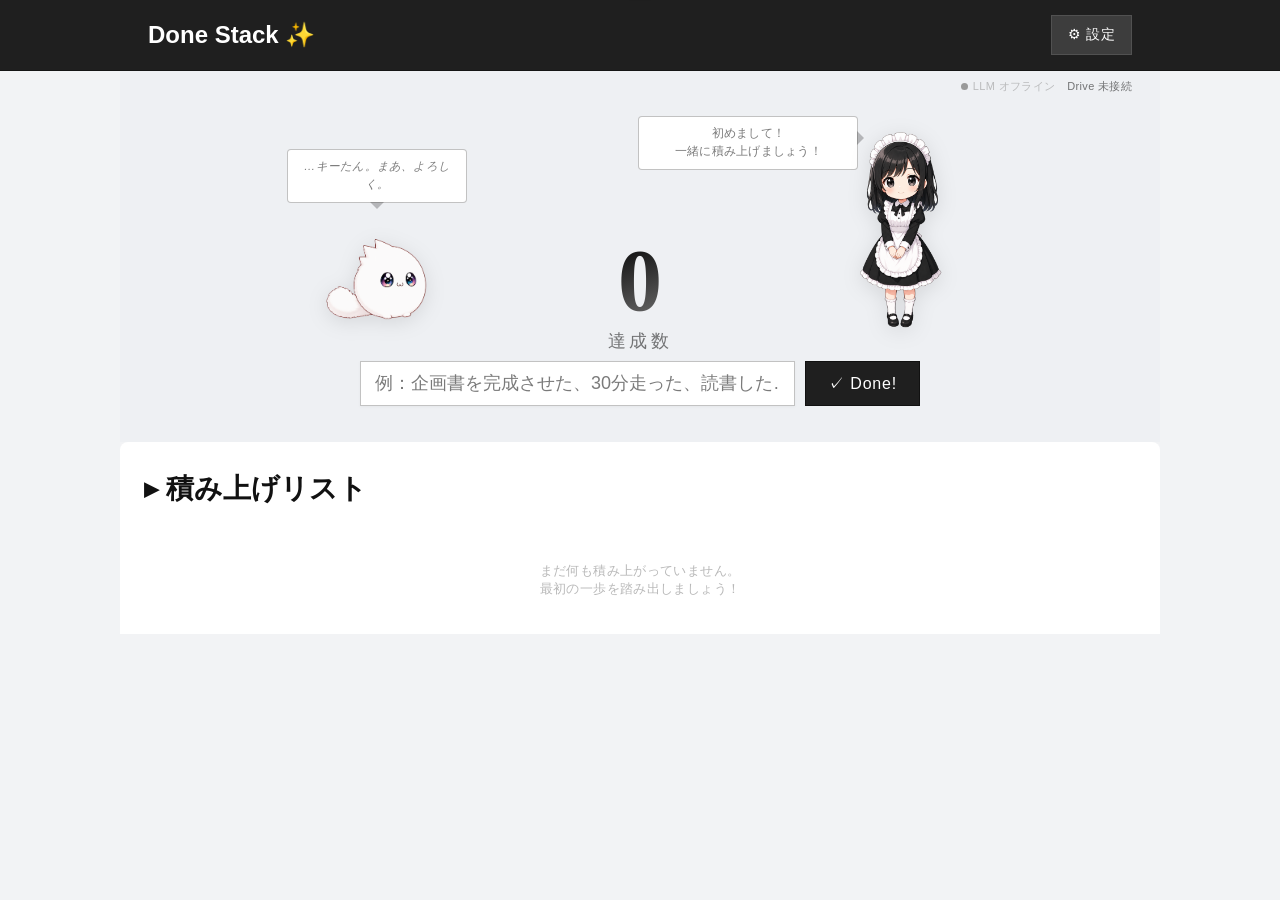
==== index.html @ f79e25a0 "キーたんのキャラクター設定と画像を追加" ====
<!DOCTYPE html>
<html lang="ja">
<head>
  <meta charset="UTF-8">
  <meta name="viewport" content="width=device-width, initial-scale=1.0, viewport-fit=cover">
  <title>Done Stack ✨ 積み上げろ！</title>
  <meta name="theme-color" content="#1f1f1f">
  <meta name="mobile-web-app-capable" content="yes">
  <meta name="apple-mobile-web-app-capable" content="yes">
  <meta name="apple-mobile-web-app-title" content="Done Stack">
  <meta name="apple-mobile-web-app-status-bar-style" content="black-translucent">
  <link rel="manifest" href="manifest.json">
  <link rel="apple-touch-icon" href="img/icons/apple-touch-icon.png">
  <link rel="stylesheet" href="css/style.css">
</head>
<body>


<header class="app-header">
  <div class="header-inner">
    <span class="header-title">Done Stack ✨</span>
    <div class="header-menu">
      <button class="menu-btn" id="menuBtn">⚙ 設定</button>
      <div class="menu-dropdown" id="menuDropdown">
        <a class="menu-item" href="history.html">活動ログ</a>
        <button class="menu-item" id="driveSyncBtn">Google Drive と同期</button>
        <button class="menu-item" id="importCsvBtn">CSV を読み込み</button>
        <button class="menu-item" id="exportCsvBtn">CSV として出力</button>
      </div>
    </div>
  </div>
</header>

<div class="app">
  <div class="top-status-row">
    <div class="llm-status" id="llmStatus" data-state="checking">
      <span class="llm-dot"></span><span class="llm-label">LLM 確認中…</span>
    </div>
    <div class="drive-status" id="driveStatus" data-state="off">Drive 未接続</div>
  </div>

  <!-- ── ステージ（キャラクター + カウンター） ── -->
  <div class="stage">

    <!-- 左：マスコット -->
    <div class="char-col">
      <div class="bubble mascot-bubble" id="mascotBubble">…ふーん</div>
      <img class="char-img mascot-img" src="img/mascot/keytan.png" alt="丸くてもふもふの体に大きな目と長くてもふもふのしっぽがついたキーたん" width="160" height="160">
    </div>

    <!-- 中央：カウンター -->
    <div class="counter-col">
      <div class="counter-label">達成数</div>
      <div class="counter-num" id="counterNum">0</div>
    </div>

    <!-- 右：メイドさん -->
    <div class="char-col maid-char-col">
      <div class="bubble maid-bubble" id="maidBubble">今日も一緒に頑張りましょう！</div>
      <div class="maid-avatar" id="maidAvatar">
        <img class="char-img maid-img" id="maidImage" src="img/maid/maid-idle.png" alt="黒髪セミロングでホワイトブリムをつけたデフォルメメイドキャラクター" width="185" height="260">
      </div>
    </div>

  </div><!-- /stage -->

  <!-- ── 入力エリア ── -->
  <div class="input-wrap">
    <div class="input-hint">▸ 今日達成したことを入力</div>
    <div class="input-row">
      <input type="text" id="doneInput" class="done-input"
        placeholder="例：企画書を完成させた、30分走った、読書した…" maxlength="200">
      <button id="doneBtn" class="done-btn">✓ Done!</button>
    </div>
  </div>

  <!-- ── Doneリスト ── -->
  <div class="list-wrap">
    <div class="list-header">
      <div class="list-title">▸ 積み上げリスト</div>
      <div class="list-count" id="listCount"></div>
    </div>
    <div class="done-list" id="doneList">
      <div class="empty-state">まだ何も積み上がっていません。<br>最初の一歩を踏み出しましょう！</div>
    </div>
    <div class="pagination" id="pagination" aria-label="Doneリストのページ切り替え"></div>
  </div>

</div><!-- /app -->

<!-- ── 編集モーダル ── -->
<div class="modal-bg" id="modalBg">
  <div class="modal">
    <div class="modal-title">▸ 編集</div>
    <div class="modal-date" id="modalDate"></div>
    <textarea class="modal-textarea" id="modalInput" rows="3"></textarea>
    <div class="modal-btns">
      <button class="btn-del"    id="btnDel">削除</button>
      <button class="btn-cancel" id="btnCancel">キャンセル</button>
      <button class="btn-save"   id="btnSave">保存</button>
    </div>
  </div>
</div>

<!-- マイルストーントースト -->
<div class="toast" id="toast"></div>
<input type="file" id="importCsvInput" accept=".csv,text/csv" hidden>

<!-- ── スクリプト（依存順） ── -->
<script src="js/storage.js"></script>
<script src="js/speech.js"></script>
<script src="js/llm.js"></script>
<script src="js/pwa.js"></script>
<script src="https://accounts.google.com/gsi/client" async defer></script>
<script src="https://apis.google.com/js/api.js" async defer></script>
<script src="js/drive-sync.js"></script>
<script src="js/app.js"></script>

</body>
</html>
---- css/style.css ----
/* =====================================================
   Done Stack — スタイルシート（ライト / モノトーン）
   ===================================================== */

/* ── カラーパレット ── */
:root {
  --bg:          #f2f3f5;
  --surface-0:   #ffffff;
  --surface-1:   #f6f7f8;
  --surface-2:   #e9ebee;
  --border:      rgba(0,0,0,0.10);
  --border-hi:   rgba(0,0,0,0.24);
  --text:        #111111;
  --text-muted:  rgba(0,0,0,0.52);
  --text-dim:    rgba(0,0,0,0.28);
  --black:       #1f1f1f;
  --grass-0:     #ebedf0;
  --grass-1:     #9be9a8;
  --grass-2:     #40c463;
  --grass-3:     #30a14e;
  --grass-4:     #216e39;
}

/* ── リセット ── */
* {
  margin: 0;
  padding: 0;
  box-sizing: border-box;
}

body {
  background: var(--bg);
  min-height: 100vh;
  min-height: 100dvh;
  font-family: 'Helvetica Neue', Arial, 'Hiragino Kaku Gothic ProN', Meiryo, sans-serif;
  color: var(--text);
  overflow-x: hidden;
  -webkit-text-size-adjust: 100%;
  touch-action: manipulation;
}

button,
input,
textarea {
  font: inherit;
}

/* ── ヘッダー ── */
.app-header {
  background: var(--surface-0);
  border-bottom: 1px solid var(--border-hi);
  position: sticky;
  top: 0;
  z-index: 100;
}

.header-inner {
  max-width: 800px;
  margin: 0 auto;
  padding: 0 20px;
  height: 48px;
  display: flex;
  align-items: center;
  justify-content: space-between;
}

.header-title {
  font-size: 13px;
  font-weight: 700;
  letter-spacing: 0.05em;
  color: var(--text);
}

.header-link,
.header-action {
  text-decoration: none;
}

.header-menu {
  position: relative;
}

.menu-btn {
  background: transparent;
  border: 1px solid var(--border-hi);
  border-radius: 6px;
  padding: 6px 12px;
  min-height: 40px;
  font-size: 12px;
  color: var(--text-muted);
  cursor: pointer;
  font-family: inherit;
  letter-spacing: 0.03em;
  transition: border-color 0.2s, color 0.2s;
}
.menu-btn:hover { border-color: rgba(0,0,0,0.3); color: var(--text); }

.menu-dropdown {
  display: none;
  position: absolute;
  right: 0;
  top: calc(100% + 6px);
  background: var(--surface-0);
  border: 1px solid var(--border-hi);
  border-radius: 8px;
  box-shadow: 0 4px 16px rgba(0,0,0,0.10);
  min-width: 160px;
  z-index: 200;
  overflow: hidden;
}
.menu-dropdown.open { display: block; }

.menu-item {
  display: block;
  width: 100%;
  padding: 10px 16px;
  min-height: 44px;
  background: transparent;
  border: none;
  text-align: left;
  font-size: 13px;
  color: var(--text);
  cursor: pointer;
  font-family: inherit;
  letter-spacing: 0.02em;
  transition: background 0.15s;
  text-decoration: none;
}
.menu-item:hover { background: var(--surface-1); }

/* ── メインレイアウト ── */
.app {
  max-width: 800px;
  margin: 0 auto;
  padding: 24px 20px calc(80px + env(safe-area-inset-bottom));
}

/* ── ステージ（キャラクター + カウンター） ── */
.stage {
  display: grid;
  grid-template-columns: 1fr auto 1fr;
  align-items: end;
  gap: 16px;
  margin-bottom: 28px;
  min-height: 330px;
  position: relative;
}

.char-col {
  display: flex;
  flex-direction: column;
  align-items: center;
  gap: 10px;
}

/* ── 吹き出し ── */
.bubble {
  background: var(--surface-0);
  border: 1px solid var(--border-hi);
  border-radius: 10px;
  padding: 9px 13px;
  font-size: 11.5px;
  line-height: 1.55;
  text-align: center;
  max-width: 180px;
  min-height: 42px;
  display: flex;
  align-items: center;
  justify-content: center;
  position: relative;
  color: var(--text-muted);
  letter-spacing: 0.02em;
  box-shadow: 0 1px 4px rgba(0,0,0,0.06);
  white-space: pre-line;
}

.bubble::after {
  content: '';
  position: absolute;
  bottom: -7px;
  left: 50%;
  transform: translateX(-50%);
  border: 7px solid transparent;
  border-top-width: 7px;
  border-bottom: 0;
  border-top-color: var(--border-hi);
}

.mascot-bubble { font-style: italic; }

.maid-bubble {
  position: absolute;
  right: 33%;
  top: 65px;
  width: 220px;
  max-width: 220px;
  min-height: 42px;
}

.maid-bubble::after {
  top: 14px;
  bottom: auto;
  left: 100%;
  transform: none;
  border: 7px solid transparent;
  border-right: 0;
  border-left-color: var(--border-hi);
}

.maid-bubble.thinking::after {
  display: none;
}

.bubble-spinner {
  display: block;
  width: 16px;
  height: 16px;
  border: 2px solid rgba(0,0,0,0.12);
  border-top-color: rgba(0,0,0,0.45);
  border-radius: 50%;
  animation: spin 0.7s linear infinite;
}
@keyframes spin { to { transform: rotate(360deg); } }

.bubble.pop { animation: bubblePop 0.35s ease; }

@keyframes bubblePop {
  0%   { transform: scale(0.92); opacity: 0; }
  65%  { transform: scale(1.03); }
  100% { transform: scale(1); opacity: 1; }
}

/* ── キャラクター画像 ── */
.char-img {
  display: block;
  width: auto;
  max-width: 100%;
  object-fit: contain;
  filter: drop-shadow(0 4px 10px rgba(0,0,0,0.10));
  transition: transform 0.3s;
}

.mascot-img {
  height: 150px;
  transform: translateY(8px);
}

.maid-img {
  height: 260px;
}

.maid-avatar {
  position: relative;
  width: fit-content;
}

/* ── カウンター ── */
.counter-col {
  display: flex;
  flex-direction: column;
  align-items: center;
  gap: 2px;
  padding-bottom: 12px;
}

.counter-label {
  font-size: 9px;
  letter-spacing: 4px;
  color: var(--text-muted);
  text-transform: uppercase;
  margin-bottom: 0;
}

.counter-num {
  font-family: Georgia, 'Times New Roman', 'Yu Mincho', 'YuMincho', 'Hiragino Mincho ProN', serif;
  font-size: 92px;
  font-weight: 700;
  line-height: 1;
  padding-bottom: 10px;
  min-width: 120px;
  text-align: center;
  background: linear-gradient(160deg, #111111 20%, #888888 100%);
  -webkit-background-clip: text;
  -webkit-text-fill-color: transparent;
  background-clip: text;
  transition: transform 0.35s cubic-bezier(0.34, 1.56, 0.64, 1);
}

.counter-num.bump { transform: scale(1.24); }

/* ── 入力エリア ── */
.input-wrap {
  margin-bottom: 20px;
}

.input-hint {
  font-size: 10px;
  color: var(--text-muted);
  letter-spacing: 2px;
  text-transform: uppercase;
  margin-bottom: 10px;
}

.input-row {
  display: flex;
  gap: 10px;
}

.done-input {
  flex: 1;
  background: var(--surface-0);
  border: 1px solid var(--border-hi);
  border-radius: 8px;
  padding: 10px 16px;
  font-size: 14px;
  color: var(--text);
  font-family: inherit;
  outline: none;
  transition: border-color 0.25s, box-shadow 0.25s;
  box-shadow: 0 1px 3px rgba(0,0,0,0.04);
}
.done-input::placeholder { color: var(--text-muted); }
.done-input:focus {
  border-color: rgba(0,0,0,0.3);
  box-shadow: 0 0 0 3px rgba(0,0,0,0.06);
}

.done-btn {
  background: var(--black);
  border: none;
  border-radius: 8px;
  padding: 0px 10px;
  margin: 1px 0;
  font-size: 21px;
  font-weight: 700;
  color: #f5f5f3;
  cursor: pointer;
  font-family: inherit;
  white-space: nowrap;
  min-height: 44px;
  letter-spacing: 0.05em;
  transition: background 0.2s, transform 0.15s;
}
.done-btn:hover    { background: #2a2a2a; transform: translateY(-1px); }
.done-btn:active   { transform: translateY(0); background: #000000; }
.done-btn:disabled { opacity: 0.35; cursor: not-allowed; transform: none; }

/* ── Doneリスト ── */
.list-wrap {
  background: transparent;
}

.list-header {
  display: flex;
  align-items: center;
  justify-content: space-between;
  margin-bottom: 12px;
  padding-bottom: 10px;
  border-bottom: 1px solid var(--border-hi);
}

.list-title { font-size: 10px; color: var(--text-muted); letter-spacing: 2px; text-transform: uppercase; }
.list-count { font-size: 10px; color: var(--text-dim); letter-spacing: 1px; }

.done-list {
  display: flex;
  flex-direction: column;
  gap: 0;
  padding-right: 4px;
}
.done-list::-webkit-scrollbar       { width: 2px; }
.done-list::-webkit-scrollbar-thumb { background: rgba(0,0,0,0.12); border-radius: 2px; }

.done-item {
  background: transparent;
  border-bottom: 1px solid var(--border);
  border-radius: 0;
  padding: 12px 6px;
  cursor: pointer;
  display: flex;
  align-items: center;
  gap: 14px;
  transition: background 0.15s, padding-left 0.15s;
}
.done-item:last-child { border-bottom: none; }
.done-item:hover {
  background: var(--surface-0);
  padding-left: 12px;
  border-radius: 6px;
  border-bottom-color: transparent;
}

.item-num  { font-size: 11px; color: var(--text-dim); min-width: 28px; font-variant-numeric: tabular-nums; }
.item-body { flex: 1; min-width: 0; }
.item-text { font-size: 14px; color: var(--text); white-space: nowrap; overflow: hidden; text-overflow: ellipsis; }
.item-date { font-size: 11px; color: var(--text-muted); margin-top: 3px; }

.item-edit-hint {
  font-size: 11px;
  color: var(--text-muted);
  opacity: 0;
  transition: opacity 0.15s;
  white-space: nowrap;
}
.done-item:hover .item-edit-hint { opacity: 1; }

.done-item.new-item { animation: slideIn 0.35s ease; }

@keyframes slideIn {
  from { opacity: 0; transform: translateX(-12px); }
  to   { opacity: 1; transform: translateX(0); }
}

.pagination {
  display: flex;
  align-items: center;
  justify-content: center;
  gap: 8px;
  padding: 14px 0 18px;
}

.pagination[hidden] {
  display: none;
}

.page-btn {
  background: var(--surface-0);
  border: 1px solid var(--border-hi);
  border-radius: 0;
  color: var(--text);
  cursor: pointer;
  font-family: inherit;
  font-size: 13px;
  padding: 7px 12px;
  min-height: 40px;
}

.page-btn:hover:not(:disabled) {
  background: var(--surface-1);
}

.page-btn:disabled {
  color: var(--text-dim);
  cursor: not-allowed;
}

.page-info {
  color: var(--text-muted);
  font-size: 12px;
  min-width: 56px;
  text-align: center;
}

.empty-state {
  text-align: center;
  color: var(--text-dim);
  font-size: 13px;
  padding: 36px 0;
  letter-spacing: 0.03em;
}

/* ── 編集モーダル ── */
.modal-bg {
  display: none;
  position: fixed;
  inset: 0;
  background: rgba(0,0,0,0.3);
  backdrop-filter: blur(6px);
  z-index: 200;
  align-items: center;
  justify-content: center;
  padding: calc(16px + env(safe-area-inset-top)) 16px calc(16px + env(safe-area-inset-bottom));
}
.modal-bg.open { display: flex; }

.modal {
  background: var(--surface-0);
  border: 1px solid var(--border-hi);
  border-radius: 12px;
  padding: 28px;
  width: 92%;
  max-width: 460px;
  box-shadow: 0 16px 48px rgba(0,0,0,0.14);
}

.modal-title { font-size: 10px; color: var(--text-muted); letter-spacing: 2px; text-transform: uppercase; margin-bottom: 14px; }
.modal-date  { font-size: 11px; color: var(--text-muted); margin-bottom: 12px; }

.modal-textarea {
  width: 100%;
  background: var(--surface-1);
  border: 1px solid var(--border-hi);
  border-radius: 8px;
  padding: 12px 14px;
  font-size: 14px;
  color: var(--text);
  font-family: inherit;
  outline: none;
  resize: vertical;
  min-height: 80px;
  margin-bottom: 18px;
}
.modal-textarea:focus { border-color: rgba(0,0,0,0.3); }

.modal-btns { display: flex; gap: 8px; align-items: center; }

.btn-del {
  background: transparent;
  border: 1px solid rgba(200,0,0,0.2);
  border-radius: 6px;
  padding: 8px 14px;
  min-height: 40px;
  color: rgba(180,0,0,0.55);
  cursor: pointer;
  font-family: inherit;
  font-size: 12px;
  margin-right: auto;
  transition: border-color 0.2s, color 0.2s;
}
.btn-del:hover { border-color: rgba(200,0,0,0.45); color: rgba(180,0,0,0.9); }

.btn-cancel {
  background: transparent;
  border: 1px solid var(--border-hi);
  border-radius: 6px;
  padding: 8px 16px;
  min-height: 40px;
  color: var(--text-muted);
  cursor: pointer;
  font-family: inherit;
  font-size: 12px;
  transition: border-color 0.2s;
}
.btn-cancel:hover { border-color: rgba(0,0,0,0.3); }

.btn-save {
  background: var(--black);
  border: none;
  border-radius: 6px;
  padding: 8px 20px;
  min-height: 40px;
  color: #f5f5f3;
  cursor: pointer;
  font-family: inherit;
  font-size: 12px;
  font-weight: 700;
  transition: background 0.2s;
}
.btn-save:hover { background: #2a2a2a; }

/* ── パーティクル ── */
.particle {
  position: fixed;
  pointer-events: none;
  z-index: 300;
  font-size: 16px;
  color: var(--text-muted);
  animation: particleUp 1.2s ease-out forwards;
}

@keyframes particleUp {
  0%   { opacity: 0.8; transform: translateY(0) scale(1) rotate(0deg); }
  100% { opacity: 0;   transform: translateY(-80px) scale(0.3) rotate(160deg); }
}

/* ── マイルストーントースト ── */
.toast {
  position: fixed;
  top: 20px;
  left: 50%;
  transform: translateX(-50%) translateY(-70px);
  background: var(--black);
  color: #f5f5f3;
  border-radius: 8px;
  padding: 10px 22px;
  font-weight: 700;
  font-size: 13px;
  letter-spacing: 0.04em;
  z-index: 400;
  transition: transform 0.45s cubic-bezier(0.34, 1.56, 0.64, 1);
  box-shadow: 0 8px 24px rgba(0,0,0,0.2);
  white-space: nowrap;
}
.toast.show { transform: translateX(-50%) translateY(0); }

/* ── メモアプリ風レイアウト調整 ── */
.app-header {
  background: #1f1f1f;
  border-bottom: 1px solid #151515;
}

.header-inner {
  max-width: 1040px;
  height: 70px;
  padding: 0 28px;
}

.header-title {
  color: #ffffff;
  font-size: 24px;
  letter-spacing: 0;
}

.menu-btn {
  background: #3d3d3d;
  border: 1px solid rgba(255,255,255,0.10);
  border-radius: 0;
  color: #ffffff;
  font-size: 14px;
  padding: 10px 16px;
}

.menu-btn:hover {
  border-color: rgba(255,255,255,0.35);
  color: #ffffff;
}

.app {
  max-width: 1040px;
  padding: 0 24px calc(64px + env(safe-area-inset-bottom));
}

.top-status-row {
  display: flex;
  align-items: center;
  gap: 12px;
  justify-content: flex-end;
  margin: 0 -24px;
  padding: 8px 28px 0;
  background: #eef0f3;
}

.drive-status {
  color: var(--text-muted);
  font-size: 11px;
  letter-spacing: 0.03em;
}

.drive-status[data-state="on"] {
  color: #2f8d46;
}

.drive-status[data-state="syncing"] {
  color: #555555;
}

.drive-status[data-state="setup"],
.drive-status[data-state="error"] {
  color: #9a4c37;
}

.stage {
  background: #eef0f3;
  gap: 26px;
  margin: 0 -24px;
  min-height: 245px;
  padding: 34px 80px 18px;
}

.bubble {
  border-radius: 4px;
  box-shadow: none;
  padding: 8px 11px;
}

.maid-bubble {
  right: 29%;
  top: 22px;
}

.mascot-img {
  height: 120px;
  transform: translateY(10px);
}

.maid-img {
  height: 205px;
}

.counter-col {
  padding-bottom: 0;
  transform: translateY(26px);
}

.counter-label {
  font-size: 18px;
  letter-spacing: 0.18em;
  order: 2;
  margin-top: 0;
  transform: translateY(-6px);
}

.counter-num {
  font-size: 88px;
  order: 1;
  padding-bottom: 8px;
}

.input-wrap {
  background: #eef0f3;
  margin: 0 -24px;
  padding: 10px 24px 36px;
}

.input-hint {
  display: none;
}

.input-row {
  max-width: 560px;
  margin: 0 auto;
}

.done-input {
  border-radius: 0;
  font-size: 18px;
  padding: 11px 14px;
}

.done-btn {
  border: 1px solid #111111;
  border-radius: 0;
  color: #ffffff;
  font-size: 16px;
  font-weight: 500;
  margin: 0;
  padding: 0 22px;
}

.list-wrap {
  background: var(--surface-0);
  border-radius: 8px 8px 0 0;
  margin: 0 -24px;
  padding: 28px 24px 0;
}

.list-header {
  border-bottom: none;
  margin-bottom: 10px;
  padding-bottom: 8px;
}

.list-title {
  color: var(--text);
  font-size: 28px;
  font-weight: 700;
  letter-spacing: 0;
  text-transform: none;
}

.done-list {
  padding-right: 0;
}

.done-item {
  background: var(--surface-0);
  padding: 7px 6px;
}

.done-item:hover {
  background: #f7f8f9;
  border-bottom-color: var(--border);
  border-radius: 0;
  padding-left: 10px;
}

.item-num {
  color: var(--text-muted);
  font-size: 12px;
  min-width: 44px;
  text-align: right;
}

.item-date {
  margin-top: 1px;
}

/* ── 履歴ページ ── */
.history-app {
  padding-top: 26px;
}

.history-hero {
  display: flex;
  align-items: flex-end;
  justify-content: space-between;
  gap: 16px;
  margin-bottom: 18px;
}

.history-kicker {
  color: var(--text-muted);
  font-size: 10px;
  letter-spacing: 0.18em;
  margin-bottom: 6px;
  text-transform: uppercase;
}

.history-title {
  font-family: Georgia, 'Times New Roman', 'Yu Mincho', 'YuMincho', 'Hiragino Mincho ProN', serif;
  font-size: 36px;
  line-height: 1.1;
  font-weight: 700;
}

.month-nav {
  display: flex;
  align-items: center;
  gap: 6px;
}

.month-btn {
  min-width: 36px;
  height: 34px;
  border: 1px solid var(--border-hi);
  border-radius: 6px;
  background: var(--surface-0);
  color: var(--text);
  cursor: pointer;
  font-family: inherit;
  font-size: 13px;
}

.month-btn:hover {
  border-color: rgba(0,0,0,0.3);
  background: var(--surface-1);
}

.history-summary,
.history-panel {
  background: var(--surface-0);
  border: 1px solid var(--border-hi);
  border-radius: 8px;
  box-shadow: 0 1px 4px rgba(0,0,0,0.05);
}

.history-summary {
  display: grid;
  grid-template-columns: 220px 1fr;
  gap: 18px;
  align-items: stretch;
  padding: 18px;
  margin-bottom: 16px;
}

.contribution-panel {
  margin-bottom: 16px;
}

.contribution-wrap {
  display: grid;
  grid-template-columns: 24px 1fr;
  gap: 8px;
  overflow-x: auto;
  padding-bottom: 4px;
}

.contribution-week-labels {
  display: grid;
  grid-template-rows: repeat(7, 11px);
  gap: 4px;
  color: var(--text-muted);
  font-size: 10px;
  line-height: 11px;
  padding-top: 20px;
}

.contribution-board {
  min-width: max-content;
}

.contribution-months {
  display: grid;
  grid-auto-flow: column;
  grid-auto-columns: 11px;
  gap: 4px;
  height: 16px;
  margin-bottom: 4px;
}

.contribution-months span {
  color: var(--text-muted);
  font-size: 10px;
  white-space: nowrap;
}

.contribution-graph {
  display: grid;
  grid-auto-flow: column;
  grid-template-rows: repeat(7, 11px);
  grid-auto-columns: 11px;
  gap: 4px;
  width: max-content;
}

.contribution-cell {
  width: 11px;
  height: 11px;
  border: 0;
  border-radius: 2px;
  background: var(--grass-0);
  cursor: pointer;
  padding: 0;
}

.contribution-cell:hover {
  outline: 1px solid rgba(0,0,0,0.55);
  outline-offset: 1px;
}

.contribution-cell.in-month {
  box-shadow: 0 0 0 1px rgba(0,0,0,0.22);
}

.contribution-cell.selected {
  outline: 2px solid #111111;
  outline-offset: 1px;
}

.contribution-cell[data-level="0"],
.contribution-legend i[data-level="0"] { background: var(--grass-0); }
.contribution-cell[data-level="1"],
.contribution-legend i[data-level="1"] { background: var(--grass-1); }
.contribution-cell[data-level="2"],
.contribution-legend i[data-level="2"] { background: var(--grass-2); }
.contribution-cell[data-level="3"],
.contribution-legend i[data-level="3"] { background: var(--grass-3); }
.contribution-cell[data-level="4"],
.contribution-legend i[data-level="4"] { background: var(--grass-4); }

.contribution-legend {
  display: flex;
  align-items: center;
  justify-content: flex-end;
  gap: 5px;
  color: var(--text-muted);
  font-size: 11px;
  margin-top: 10px;
}

.contribution-legend i {
  display: block;
  width: 11px;
  height: 11px;
  border-radius: 2px;
}

.summary-main {
  border-right: 1px solid var(--border);
  padding-right: 18px;
}

.summary-label,
.summary-item-label {
  display: block;
  color: var(--text-muted);
  font-size: 10px;
  letter-spacing: 0.12em;
  text-transform: uppercase;
}

.summary-number {
  font-family: Georgia, 'Times New Roman', 'Yu Mincho', 'YuMincho', 'Hiragino Mincho ProN', serif;
  font-size: 72px;
  font-weight: 700;
  line-height: 0.95;
  margin-top: 8px;
}

.summary-grid {
  display: grid;
  grid-template-columns: repeat(3, minmax(0, 1fr));
  gap: 10px;
}

.summary-item {
  background: var(--surface-1);
  border-radius: 7px;
  padding: 13px 14px;
}

.summary-item strong {
  display: block;
  margin-top: 8px;
  font-size: 18px;
}

.history-layout {
  display: block;
}

.history-insights {
  display: grid;
  grid-template-columns: repeat(3, minmax(0, 1fr));
  gap: 16px;
}

.monthly-scope {
  background: #eef0f3;
  border-top: 1px solid var(--border);
  margin: 18px -24px 0;
  padding: 22px 24px 24px;
}

.scope-header {
  display: flex;
  align-items: flex-end;
  justify-content: space-between;
  gap: 16px;
  margin-bottom: 14px;
}

.scope-header h2 {
  font-size: 24px;
  line-height: 1.2;
}

.scope-header span {
  color: var(--text-muted);
  font-size: 12px;
}

.history-panel {
  padding: 16px;
}

.panel-header {
  display: flex;
  align-items: center;
  justify-content: space-between;
  gap: 12px;
  margin-bottom: 12px;
}

.panel-header h2 {
  font-size: 13px;
  letter-spacing: 0.06em;
}

.panel-header span {
  color: var(--text-muted);
  font-size: 11px;
  white-space: nowrap;
}

.calendar-weekdays,
.activity-calendar {
  display: grid;
  grid-template-columns: repeat(7, minmax(0, 1fr));
  gap: 6px;
}

.calendar-weekdays {
  margin-bottom: 6px;
}

.calendar-weekdays span {
  color: var(--text-muted);
  font-size: 10px;
  text-align: center;
}

.calendar-empty,
.calendar-day {
  aspect-ratio: 1 / 1;
}

.calendar-day {
  border: 1px solid var(--border);
  border-radius: 6px;
  background: var(--surface-1);
  color: var(--text);
  cursor: pointer;
  display: flex;
  flex-direction: column;
  align-items: center;
  justify-content: center;
  gap: 3px;
  font-family: inherit;
  min-width: 0;
}

.calendar-day span {
  font-size: 12px;
}

.calendar-day strong {
  color: rgba(0,0,0,0.48);
  font-size: 10px;
  min-height: 11px;
}

.calendar-day[data-level="1"] { background: #f1eee8; }
.calendar-day[data-level="2"] { background: #e1ddd2; }
.calendar-day[data-level="3"] { background: #c8c2b4; }
.calendar-day[data-level="4"] { background: #a9a292; color: #fff; }
.calendar-day[data-level="4"] strong { color: rgba(255,255,255,0.78); }

.calendar-day.today {
  border-color: rgba(0,0,0,0.36);
}

.calendar-day.selected {
  outline: 2px solid #111111;
  outline-offset: 2px;
}

.day-summary {
  color: var(--text-muted);
  font-size: 13px;
  line-height: 1.7;
  margin-bottom: 12px;
}

.month-record-list,
.day-list,
.category-list,
.highlight-list {
  display: flex;
  flex-direction: column;
  gap: 10px;
}

.month-record-day {
  border-top: 1px solid var(--border);
  padding-top: 14px;
}

.month-record-day:first-child {
  border-top: none;
  padding-top: 0;
}

.month-record-day h3 {
  font-size: 14px;
  margin-bottom: 8px;
}

.month-record-entry {
  padding: 8px 0 8px 12px;
  border-left: 2px solid var(--border);
}

.month-record-entry + .month-record-entry {
  border-top: 1px solid var(--border);
}

.day-entry,
.highlight-entry {
  border-top: 1px solid var(--border);
  padding-top: 10px;
}

.day-entry:first-child,
.highlight-entry:first-child {
  border-top: none;
  padding-top: 0;
}

.day-entry-meta {
  display: flex;
  align-items: center;
  gap: 8px;
  margin-bottom: 5px;
}

.day-entry-meta time,
.highlight-entry time {
  color: var(--text-muted);
  font-size: 11px;
}

.day-entry-meta span,
.keyword-chip {
  background: var(--surface-1);
  border: 1px solid var(--border);
  border-radius: 999px;
  color: var(--text-muted);
  font-size: 11px;
  padding: 3px 8px;
}

.day-entry p,
.month-record-entry p,
.highlight-entry p {
  font-size: 13px;
  line-height: 1.65;
}

.category-row-top {
  display: flex;
  align-items: center;
  justify-content: space-between;
  font-size: 13px;
  margin-bottom: 6px;
}

.category-bar {
  height: 6px;
  background: var(--surface-1);
  border-radius: 999px;
  overflow: hidden;
}

.category-bar span {
  display: block;
  height: 100%;
  background: #2f2f2f;
  border-radius: inherit;
}

.keyword-list {
  display: flex;
  flex-wrap: wrap;
  gap: 8px;
}

.keyword-chip strong {
  color: var(--text);
  margin-left: 3px;
}

.history-empty {
  color: var(--text-muted);
  font-size: 13px;
  line-height: 1.7;
  padding: 12px 0;
}

/* ── LLM ステータス ── */
.llm-status {
  display: flex;
  align-items: center;
  gap: 5px;
  justify-content: flex-end;
}

.llm-dot {
  width: 7px;
  height: 7px;
  border-radius: 50%;
  flex-shrink: 0;
  transition: background 0.4s;
}
.llm-label {
  font-size: 11px;
  letter-spacing: 0.03em;
  opacity: 0.6;
  transition: color 0.4s;
}
.llm-status[data-state="checking"] .llm-dot  { background: #aaa; }
.llm-status[data-state="checking"] .llm-label { color: #aaa; }
.llm-status[data-state="on"]       .llm-dot  { background: #4caf50; }
.llm-status[data-state="on"]       .llm-label { color: #4caf50; opacity: 0.8; }
.llm-status[data-state="off"]      .llm-dot  { background: #999; }
.llm-status[data-state="off"]      .llm-label { color: #999; }

/* ── レスポンシブ ── */
@media (max-width: 560px) {
  body {
    background: #eef0f3;
  }

  .header-inner {
    height: calc(58px + env(safe-area-inset-top));
    padding: env(safe-area-inset-top) max(16px, env(safe-area-inset-left)) 0 max(16px, env(safe-area-inset-right));
  }

  .header-title {
    font-size: 19px;
  }

  .app {
    padding: 0 14px calc(48px + env(safe-area-inset-bottom));
  }

  .top-status-row {
    flex-wrap: wrap;
    margin: 0 -14px;
    padding: 7px max(16px, env(safe-area-inset-right)) 0 max(16px, env(safe-area-inset-left));
  }

  .stage {
    grid-template-columns: minmax(68px, 1fr) auto minmax(78px, 1fr);
    gap: 6px;
    margin: 0 -14px;
    min-height: 178px;
    padding: 24px max(14px, env(safe-area-inset-right)) 12px max(14px, env(safe-area-inset-left));
  }

  .counter-num { font-size: 60px; min-width: 76px; }
  .bubble { max-width: 118px; font-size: 10.5px; }
  .mascot-img { height: 92px; transform: translateY(8px); }
  .maid-img { height: 128px; }

  .counter-label {
    font-size: 13px;
  }

  .maid-bubble {
    right: 18%;
    top: 14px;
    width: min(156px, 48vw);
  }

  .counter-col {
    transform: translateY(18px);
  }

  .input-wrap,
  .list-wrap {
    margin-left: -14px;
    margin-right: -14px;
  }

  .input-row {
    display: grid;
    grid-template-columns: 1fr;
    max-width: none;
  }

  .done-input {
    font-size: 16px;
    min-width: 0;
    min-height: 46px;
  }

  .done-btn {
    width: 100%;
    padding: 0 14px;
  }

  .done-item {
    min-height: 54px;
    padding: 10px 10px;
  }

  .item-text {
    white-space: normal;
    overflow-wrap: anywhere;
  }

  .item-edit-hint {
    display: none;
  }

  .modal-bg {
    align-items: flex-start;
  }

  .modal {
    margin-top: 6vh;
    padding: 20px;
    width: 100%;
  }

  .modal-textarea {
    font-size: 16px;
  }

  .modal-btns {
    flex-wrap: wrap;
  }

  .list-title {
    font-size: 22px;
  }

  .history-hero {
    align-items: flex-start;
    flex-direction: column;
  }

  .history-title {
    font-size: 30px;
  }

  .history-summary,
  .history-layout,
  .history-insights {
    grid-template-columns: 1fr;
  }

  .monthly-scope {
    margin-left: -14px;
    margin-right: -14px;
    padding: 20px 14px 22px;
  }

  .scope-header {
    align-items: flex-start;
    flex-direction: column;
    gap: 8px;
  }

  .history-summary {
    padding: 14px;
  }

  .summary-main {
    border-right: none;
    border-bottom: 1px solid var(--border);
    padding-right: 0;
    padding-bottom: 12px;
  }

  .summary-grid {
    grid-template-columns: 1fr;
  }

  .summary-number {
    font-size: 58px;
  }

  .contribution-wrap {
    grid-template-columns: 20px 1fr;
  }
}
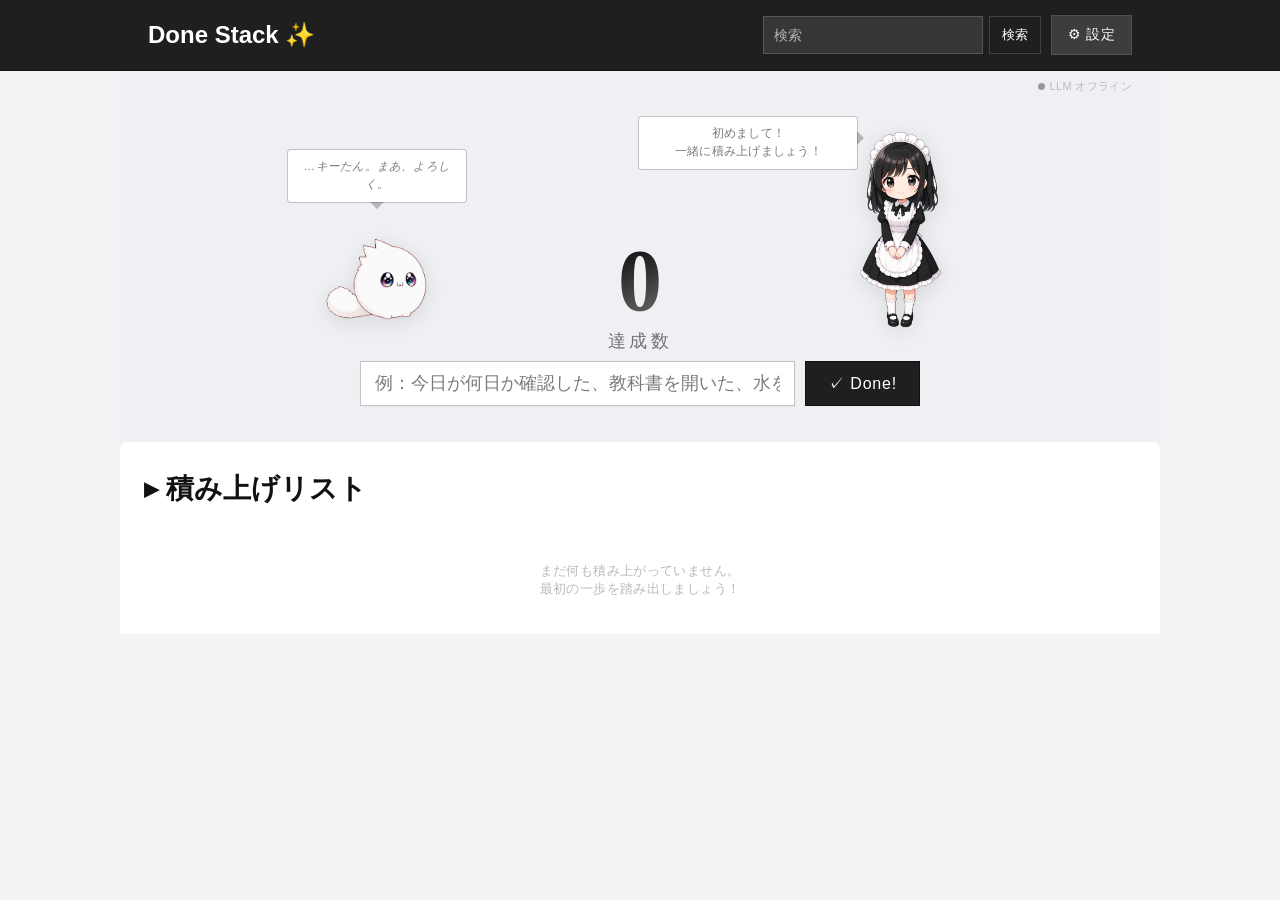
==== commit d797dca7: "検索と多言語設定を追加" ====
--- a/index.html
+++ b/index.html
@@ -19,13 +19,26 @@
 <header class="app-header">
   <div class="header-inner">
     <span class="header-title">Done Stack ✨</span>
-    <div class="header-menu">
-      <button class="menu-btn" id="menuBtn">⚙ 設定</button>
-      <div class="menu-dropdown" id="menuDropdown">
-        <a class="menu-item" href="history.html">活動ログ</a>
-        <button class="menu-item" id="driveSyncBtn">Google Drive と同期</button>
-        <button class="menu-item" id="importCsvBtn">CSV を読み込み</button>
-        <button class="menu-item" id="exportCsvBtn">CSV として出力</button>
+    <div class="header-tools">
+      <form class="header-search" action="search.html" method="get" role="search">
+        <input class="header-search-input" type="search" name="q" placeholder="検索" aria-label="Doneを検索" data-i18n-placeholder="search" data-i18n-aria-label="searchAria">
+        <button class="header-search-btn" type="submit" data-i18n="search">検索</button>
+      </form>
+      <div class="header-menu">
+        <button class="menu-btn" id="menuBtn" data-i18n="settings">⚙ 設定</button>
+        <div class="menu-dropdown" id="menuDropdown">
+          <label class="menu-item menu-select-row">
+            <span data-i18n="language">言語</span>
+            <select class="menu-select" data-language-select>
+              <option value="ja" data-i18n="languageJa">日本語</option>
+              <option value="en" data-i18n="languageEn">English</option>
+            </select>
+          </label>
+          <a class="menu-item" href="history.html" data-i18n="activityLog">活動ログ</a>
+          <button class="menu-item" id="driveSyncBtn" data-i18n="syncDrive">Google Drive と同期</button>
+          <button class="menu-item" id="importCsvBtn" data-i18n="importCsv">CSV を読み込み</button>
+          <button class="menu-item" id="exportCsvBtn" data-i18n="exportCsv">CSV として出力</button>
+        </div>
       </div>
     </div>
   </div>
@@ -34,9 +47,8 @@
 <div class="app">
   <div class="top-status-row">
     <div class="llm-status" id="llmStatus" data-state="checking">
-      <span class="llm-dot"></span><span class="llm-label">LLM 確認中…</span>
+      <span class="llm-dot"></span><span class="llm-label" data-i18n="llmChecking">LLM 確認中…</span>
     </div>
-    <div class="drive-status" id="driveStatus" data-state="off">Drive 未接続</div>
   </div>
 
   <!-- ── ステージ（キャラクター + カウンター） ── -->
@@ -50,7 +62,7 @@
 
     <!-- 中央：カウンター -->
     <div class="counter-col">
-      <div class="counter-label">達成数</div>
+      <div class="counter-label" data-i18n="countLabel">達成数</div>
       <div class="counter-num" id="counterNum">0</div>
     </div>
 
@@ -66,22 +78,22 @@
 
   <!-- ── 入力エリア ── -->
   <div class="input-wrap">
-    <div class="input-hint">▸ 今日達成したことを入力</div>
+    <div class="input-hint" data-i18n="inputHint">▸ 今日達成したことを入力</div>
     <div class="input-row">
       <input type="text" id="doneInput" class="done-input"
-        placeholder="例：企画書を完成させた、30分走った、読書した…" maxlength="200">
-      <button id="doneBtn" class="done-btn">✓ Done!</button>
+        placeholder="例：スマホを置いた、深呼吸した" maxlength="200">
+      <button id="doneBtn" class="done-btn" data-i18n="doneButton">✓ Done!</button>
     </div>
   </div>
 
   <!-- ── Doneリスト ── -->
   <div class="list-wrap">
     <div class="list-header">
-      <div class="list-title">▸ 積み上げリスト</div>
+      <div class="list-title" data-i18n="listTitle">▸ 積み上げリスト</div>
       <div class="list-count" id="listCount"></div>
     </div>
     <div class="done-list" id="doneList">
-      <div class="empty-state">まだ何も積み上がっていません。<br>最初の一歩を踏み出しましょう！</div>
+      <div class="empty-state" data-i18n="emptyList">まだ何も積み上がっていません。<br>最初の一歩を踏み出しましょう！</div>
     </div>
     <div class="pagination" id="pagination" aria-label="Doneリストのページ切り替え"></div>
   </div>
@@ -91,13 +103,13 @@
 <!-- ── 編集モーダル ── -->
 <div class="modal-bg" id="modalBg">
   <div class="modal">
-    <div class="modal-title">▸ 編集</div>
+    <div class="modal-title" data-i18n="edit">▸ 編集</div>
     <div class="modal-date" id="modalDate"></div>
     <textarea class="modal-textarea" id="modalInput" rows="3"></textarea>
     <div class="modal-btns">
-      <button class="btn-del"    id="btnDel">削除</button>
-      <button class="btn-cancel" id="btnCancel">キャンセル</button>
-      <button class="btn-save"   id="btnSave">保存</button>
+      <button class="btn-del"    id="btnDel" data-i18n="delete">削除</button>
+      <button class="btn-cancel" id="btnCancel" data-i18n="cancel">キャンセル</button>
+      <button class="btn-save"   id="btnSave" data-i18n="save">保存</button>
     </div>
   </div>
 </div>
@@ -108,6 +120,7 @@
 
 <!-- ── スクリプト（依存順） ── -->
 <script src="js/storage.js"></script>
+<script src="js/i18n.js"></script>
 <script src="js/speech.js"></script>
 <script src="js/llm.js"></script>
 <script src="js/pwa.js"></script>
--- a/css/style.css
+++ b/css/style.css
@@ -69,11 +69,66 @@
   font-weight: 700;
   letter-spacing: 0.05em;
   color: var(--text);
+  flex-shrink: 0;
 }
 
 .header-link,
 .header-action {
   text-decoration: none;
+}
+
+.header-tools {
+  display: flex;
+  align-items: center;
+  justify-content: flex-end;
+  flex: 1;
+  gap: 10px;
+  min-width: 0;
+}
+
+.header-search {
+  display: flex;
+  align-items: center;
+  gap: 6px;
+  min-width: 0;
+}
+
+.header-search-input {
+  width: 220px;
+  min-width: 0;
+  height: 38px;
+  background: rgba(255,255,255,0.10);
+  border: 1px solid rgba(255,255,255,0.16);
+  border-radius: 0;
+  color: #ffffff;
+  font-size: 14px;
+  padding: 0 10px;
+  outline: none;
+}
+
+.header-search-input::placeholder {
+  color: rgba(255,255,255,0.62);
+}
+
+.header-search-input:focus {
+  border-color: rgba(255,255,255,0.42);
+  background: rgba(255,255,255,0.14);
+}
+
+.header-search-btn {
+  min-height: 38px;
+  background: transparent;
+  border: 1px solid rgba(255,255,255,0.16);
+  border-radius: 0;
+  color: #ffffff;
+  cursor: pointer;
+  font-family: inherit;
+  font-size: 13px;
+  padding: 0 12px;
+}
+
+.header-search-btn:hover {
+  border-color: rgba(255,255,255,0.35);
 }
 
 .header-menu {
@@ -127,6 +182,28 @@
   text-decoration: none;
 }
 .menu-item:hover { background: var(--surface-1); }
+
+.menu-select-row {
+  align-items: center;
+  cursor: default;
+  display: flex;
+  justify-content: space-between;
+  gap: 12px;
+}
+
+.menu-select-row:hover {
+  background: transparent;
+}
+
+.menu-select {
+  background: var(--surface-1);
+  border: 1px solid var(--border);
+  border-radius: 4px;
+  color: var(--text);
+  font-size: 13px;
+  min-height: 32px;
+  padding: 0 8px;
+}
 
 /* ── メインレイアウト ── */
 .app {
@@ -630,25 +707,6 @@
   background: #eef0f3;
 }
 
-.drive-status {
-  color: var(--text-muted);
-  font-size: 11px;
-  letter-spacing: 0.03em;
-}
-
-.drive-status[data-state="on"] {
-  color: #2f8d46;
-}
-
-.drive-status[data-state="syncing"] {
-  color: #555555;
-}
-
-.drive-status[data-state="setup"],
-.drive-status[data-state="error"] {
-  color: #9a4c37;
-}
-
 .stage {
   background: #eef0f3;
   gap: 26px;
@@ -1227,6 +1285,89 @@
   padding: 12px 0;
 }
 
+/* ── 検索ページ ── */
+.search-app {
+  padding-top: 26px;
+}
+
+.search-summary {
+  margin-bottom: 16px;
+}
+
+.search-panel {
+  margin-bottom: 16px;
+}
+
+.search-bar-chart {
+  display: flex;
+  flex-direction: column;
+  gap: 9px;
+}
+
+.search-line-chart {
+  width: 100%;
+  height: 280px;
+}
+
+.search-bar-row {
+  display: grid;
+  grid-template-columns: 140px minmax(0, 1fr) 64px;
+  align-items: center;
+  gap: 10px;
+}
+
+.search-bar-row time {
+  color: var(--text-muted);
+  font-size: 12px;
+}
+
+.search-bar-row strong {
+  font-size: 12px;
+  text-align: right;
+}
+
+.search-bar-track {
+  height: 10px;
+  background: var(--surface-1);
+  border-radius: 999px;
+  overflow: hidden;
+}
+
+.search-bar-track span {
+  display: block;
+  height: 100%;
+  background: #2f2f2f;
+  border-radius: inherit;
+}
+
+.search-result-list {
+  display: flex;
+  flex-direction: column;
+  gap: 0;
+}
+
+.search-result-entry {
+  border-top: 1px solid var(--border);
+  padding: 12px 0;
+}
+
+.search-result-entry:first-child {
+  border-top: none;
+  padding-top: 0;
+}
+
+.search-result-entry p {
+  font-size: 14px;
+  line-height: 1.7;
+}
+
+.search-result-entry mark {
+  background: #fff2a8;
+  border-radius: 3px;
+  color: var(--text);
+  padding: 0 2px;
+}
+
 /* ── LLM ステータス ── */
 .llm-status {
   display: flex;
@@ -1270,6 +1411,27 @@
     font-size: 19px;
   }
 
+  .header-tools {
+    gap: 6px;
+  }
+
+  .header-search {
+    flex: 1;
+    gap: 4px;
+  }
+
+  .header-search-input {
+    width: 100%;
+    height: 36px;
+    font-size: 16px;
+    padding: 0 8px;
+  }
+
+  .header-search-btn {
+    min-height: 36px;
+    padding: 0 9px;
+  }
+
   .app {
     padding: 0 14px calc(48px + env(safe-area-inset-bottom));
   }
@@ -1397,6 +1559,15 @@
     padding: 14px;
   }
 
+  .search-bar-row {
+    grid-template-columns: 1fr 58px;
+    gap: 6px;
+  }
+
+  .search-bar-row time {
+    grid-column: 1 / -1;
+  }
+
   .summary-main {
     border-right: none;
     border-bottom: 1px solid var(--border);
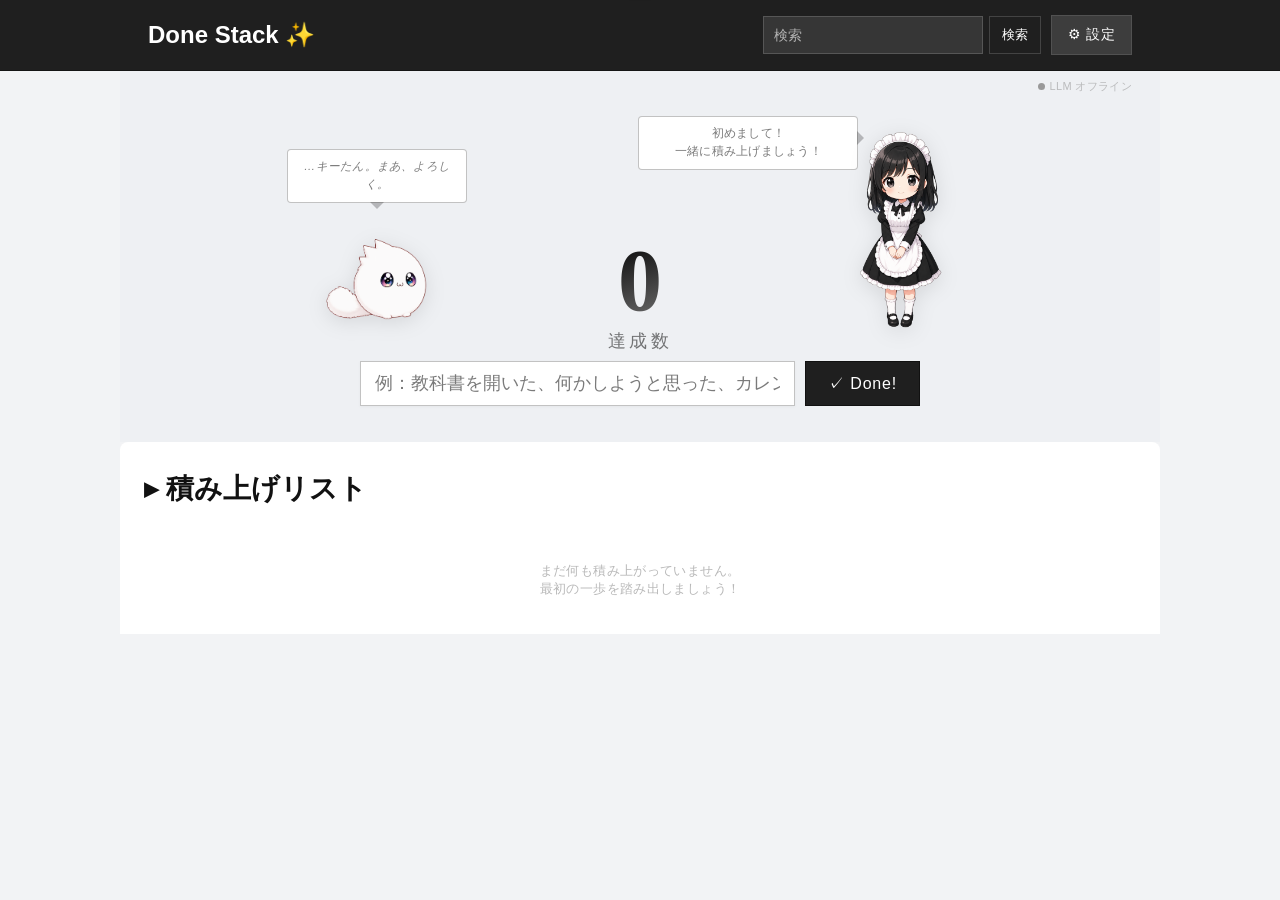
==== commit 7dabf293: "セキュリティ設定とDrive同期検証を強化" ====
--- a/index.html
+++ b/index.html
@@ -3,6 +3,7 @@
 <head>
   <meta charset="UTF-8">
   <meta name="viewport" content="width=device-width, initial-scale=1.0, viewport-fit=cover">
+  <meta http-equiv="Content-Security-Policy" content="default-src 'self'; script-src 'self' https://accounts.google.com https://apis.google.com https://content.googleapis.com; connect-src 'self' http://localhost:11434 http://127.0.0.1:11434 https://accounts.google.com https://apis.google.com https://www.googleapis.com https://content.googleapis.com; img-src 'self' data:; style-src 'self' 'unsafe-inline'; manifest-src 'self'; worker-src 'self'; frame-src https://accounts.google.com https://content.googleapis.com; object-src 'none'; base-uri 'self'; form-action 'self';">
   <title>Done Stack ✨ 積み上げろ！</title>
   <meta name="theme-color" content="#1f1f1f">
   <meta name="mobile-web-app-capable" content="yes">
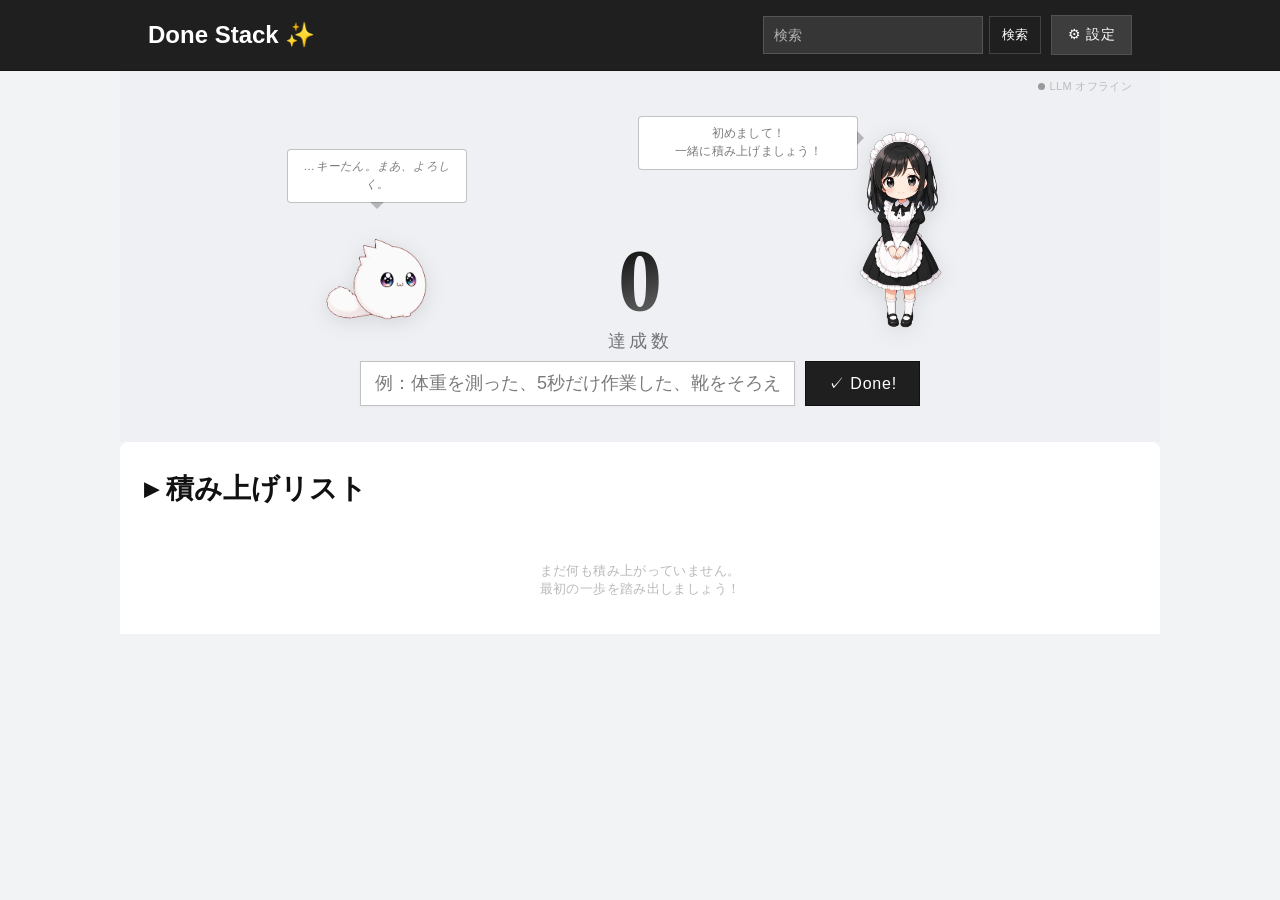
==== commit 63b20d11: "i18n未対応だった表示を修正 - formatDate のロケールを言語設定に連動（ja-JP / en-US） - マイルストーントーストを i18n 対応（ja/en 両対応） - リスト行の編" ====
--- a/index.html
+++ b/index.html
@@ -106,7 +106,7 @@
   <div class="modal">
     <div class="modal-title" data-i18n="edit">▸ 編集</div>
     <div class="modal-date" id="modalDate"></div>
-    <textarea class="modal-textarea" id="modalInput" rows="3"></textarea>
+    <textarea class="modal-textarea" id="modalInput" rows="3" maxlength="1024"></textarea>
     <div class="modal-btns">
       <button class="btn-del"    id="btnDel" data-i18n="delete">削除</button>
       <button class="btn-cancel" id="btnCancel" data-i18n="cancel">キャンセル</button>
--- a/css/style.css
+++ b/css/style.css
@@ -631,14 +631,131 @@
   pointer-events: none;
   z-index: 300;
   font-size: 16px;
-  color: var(--text-muted);
+  color: var(--particle-color, var(--text-muted));
+  text-shadow:
+    0 0 8px var(--particle-color, #ffffff),
+    0 0 18px var(--particle-color, #ffffff);
   animation: particleUp 1.2s ease-out forwards;
+  will-change: transform, opacity;
 }
 
 @keyframes particleUp {
-  0%   { opacity: 0.8; transform: translateY(0) scale(1) rotate(0deg); }
-  100% { opacity: 0;   transform: translateY(-80px) scale(0.3) rotate(160deg); }
-}
+  0%   { opacity: 0; transform: translateY(0) scale(0.7) rotate(0deg); }
+  16%  { opacity: 1; transform: translateY(-12px) scale(1.2) rotate(28deg); }
+  100% { opacity: 0; transform: translateY(-96px) scale(0.25) rotate(180deg); }
+}
+
+.light-particle {
+  position: fixed;
+  pointer-events: none;
+  z-index: 299;
+  width: 9px;
+  height: 9px;
+  border-radius: 999px;
+  background: #fff8d8;
+  box-shadow:
+    0 0 8px rgba(255,248,216,0.95),
+    0 0 16px rgba(255,232,150,0.52);
+  animation: lightBurst 1.65s cubic-bezier(0.2, 0.78, 0.25, 1) forwards;
+  will-change: transform, opacity;
+}
+
+.particle-ring {
+  position: fixed;
+  pointer-events: none;
+  z-index: 298;
+  width: 18px;
+  height: 18px;
+  border-radius: 999px;
+  border: 2px solid rgba(255,255,255,0.9);
+  box-shadow:
+    0 0 0 2px rgba(255,95,143,0.3),
+    0 0 22px rgba(77,216,255,0.58),
+    0 0 38px rgba(216,107,255,0.45);
+  transform: translate(-50%, -50%) scale(0.4);
+  animation: lightRing 0.72s ease-out forwards;
+  mix-blend-mode: screen;
+}
+
+@keyframes lightBurst {
+  0% {
+    opacity: 0;
+    transform: translate(-50%, -50%) scale(0.45);
+  }
+  18% {
+    opacity: 1;
+    transform: translate(calc(var(--dx) * 0.16 - 50%), calc(var(--dy) * 0.16 - 50%)) scale(1.1);
+  }
+  100% {
+    opacity: 0;
+    transform: translate(calc(var(--dx) - 50%), calc(var(--dy) - 50%)) scale(0.55);
+  }
+}
+
+@keyframes lightRing {
+  0% {
+    opacity: 0.9;
+    transform: translate(-50%, -50%) scale(0.35);
+  }
+  100% {
+    opacity: 0;
+    transform: translate(-50%, -50%) scale(9);
+  }
+}
+
+.firework-light-particle {
+  z-index: 360;
+  width: 13px;
+  height: 13px;
+  mix-blend-mode: normal;
+  background: #fff8d8;
+  box-shadow:
+    0 0 8px rgba(255,248,216,0.95),
+    0 0 16px rgba(255,232,150,0.56);
+  animation-name: fireworkLightBurst;
+}
+
+.firework-shape-particle {
+  z-index: 361;
+  font-size: 20px;
+  line-height: 1;
+  mix-blend-mode: normal;
+  animation-name: fireworkShapeBurst;
+  text-shadow:
+    0 0 5px var(--particle-color),
+    0 0 9px var(--particle-color);
+}
+
+@keyframes fireworkLightBurst {
+  0% {
+    opacity: 0;
+    transform: translate(-50%, -50%) scale(0.4);
+  }
+  14% {
+    opacity: 1;
+    transform: translate(calc(var(--dx) * 0.18 - 50%), calc(var(--dy) * 0.18 - 50%)) scale(1.45);
+  }
+  100% {
+    opacity: 0;
+    transform: translate(calc(var(--dx) - 50%), calc(var(--dy) + 36px - 50%)) scale(0.2);
+  }
+}
+
+@keyframes fireworkShapeBurst {
+  0% {
+    opacity: 0;
+    transform: translate(-50%, -50%) scale(0.82) rotate(var(--start-rotate, 0deg));
+  }
+  14% {
+    opacity: 1;
+    transform: translate(calc(var(--dx) * 0.18 - 50%), calc(var(--dy) * 0.18 - 50%)) scale(1.2) rotate(70deg);
+  }
+  100% {
+    opacity: 0;
+    transform: translate(calc(var(--dx) - 50%), calc(var(--dy) + 36px - 50%)) scale(0.24) rotate(260deg);
+  }
+}
+
 
 /* ── マイルストーントースト ── */
 .toast {
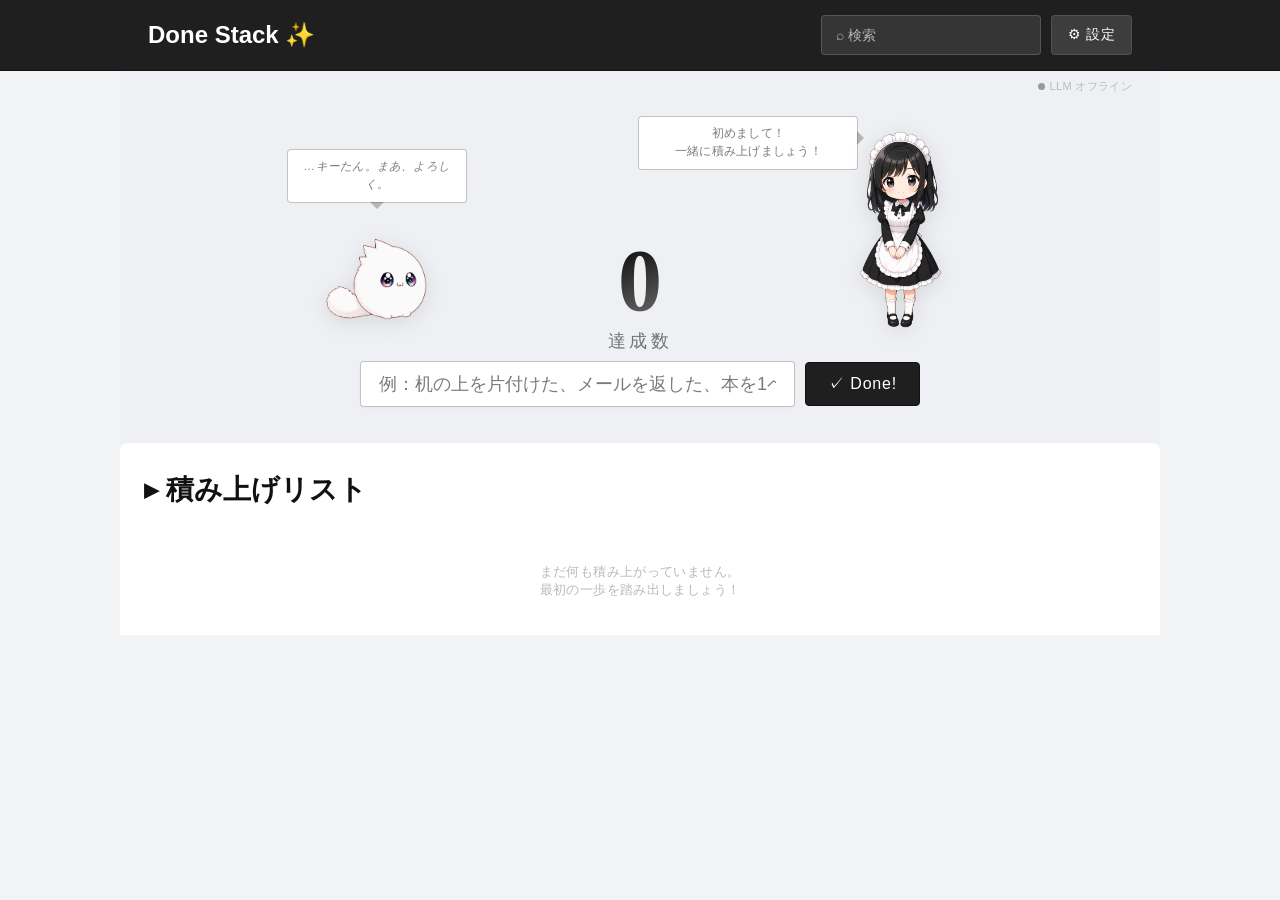
==== commit 48463649: "ヘッダーと入力欄のUI調整 - ヘッダー検索の送信ボタンを削除（Enterキー操作に統一） - 検索アイコン ⌕ をsearchキーに追加 - border-radius を 4px に統一 - 入力" ====
--- a/index.html
+++ b/index.html
@@ -23,7 +23,6 @@
     <div class="header-tools">
       <form class="header-search" action="search.html" method="get" role="search">
         <input class="header-search-input" type="search" name="q" placeholder="検索" aria-label="Doneを検索" data-i18n-placeholder="search" data-i18n-aria-label="searchAria">
-        <button class="header-search-btn" type="submit" data-i18n="search">検索</button>
       </form>
       <div class="header-menu">
         <button class="menu-btn" id="menuBtn" data-i18n="settings">⚙ 設定</button>
--- a/css/style.css
+++ b/css/style.css
@@ -77,6 +77,11 @@
   text-decoration: none;
 }
 
+.header-action {
+  align-items: center;
+  display: inline-flex;
+}
+
 .header-tools {
   display: flex;
   align-items: center;
@@ -96,13 +101,13 @@
 .header-search-input {
   width: 220px;
   min-width: 0;
-  height: 38px;
+  height: 40px;
   background: rgba(255,255,255,0.10);
   border: 1px solid rgba(255,255,255,0.16);
-  border-radius: 0;
+  border-radius: 4px;
   color: #ffffff;
   font-size: 14px;
-  padding: 0 10px;
+  padding: 0 14px;
   outline: none;
 }
 
@@ -115,22 +120,6 @@
   background: rgba(255,255,255,0.14);
 }
 
-.header-search-btn {
-  min-height: 38px;
-  background: transparent;
-  border: 1px solid rgba(255,255,255,0.16);
-  border-radius: 0;
-  color: #ffffff;
-  cursor: pointer;
-  font-family: inherit;
-  font-size: 13px;
-  padding: 0 12px;
-}
-
-.header-search-btn:hover {
-  border-color: rgba(255,255,255,0.35);
-}
-
 .header-menu {
   position: relative;
 }
@@ -138,8 +127,9 @@
 .menu-btn {
   background: transparent;
   border: 1px solid var(--border-hi);
-  border-radius: 6px;
+  border-radius: 4px;
   padding: 6px 12px;
+  height: 40px;
   min-height: 40px;
   font-size: 12px;
   color: var(--text-muted);
@@ -380,6 +370,7 @@
 
 .input-row {
   display: flex;
+  align-items: stretch;
   gap: 10px;
 }
 
@@ -387,9 +378,11 @@
   flex: 1;
   background: var(--surface-0);
   border: 1px solid var(--border-hi);
-  border-radius: 8px;
+  border-radius: 4px;
+  height: 46px;
   padding: 10px 16px;
   font-size: 14px;
+  line-height: 1.2;
   color: var(--text);
   font-family: inherit;
   outline: none;
@@ -405,7 +398,8 @@
 .done-btn {
   background: var(--black);
   border: none;
-  border-radius: 8px;
+  border-radius: 4px;
+  height: 44px;
   padding: 0px 10px;
   margin: 1px 0;
   font-size: 21px;
@@ -415,6 +409,7 @@
   font-family: inherit;
   white-space: nowrap;
   min-height: 44px;
+  line-height: 1;
   letter-spacing: 0.05em;
   transition: background 0.2s, transform 0.15s;
 }
@@ -798,10 +793,10 @@
 .menu-btn {
   background: #3d3d3d;
   border: 1px solid rgba(255,255,255,0.10);
-  border-radius: 0;
+  border-radius: 4px;
   color: #ffffff;
   font-size: 14px;
-  padding: 10px 16px;
+  padding: 0 16px;
 }
 
 .menu-btn:hover {
@@ -887,18 +882,20 @@
 }
 
 .done-input {
-  border-radius: 0;
+  border-radius: 4px;
   font-size: 18px;
-  padding: 11px 14px;
+  height: 46px;
+  padding: 11px 18px;
 }
 
 .done-btn {
   border: 1px solid #111111;
-  border-radius: 0;
+  border-radius: 4px;
   color: #ffffff;
   font-size: 16px;
   font-weight: 500;
-  margin: 0;
+  height: 44px;
+  margin: 1px 0;
   padding: 0 22px;
 }
 
@@ -1544,11 +1541,6 @@
     padding: 0 8px;
   }
 
-  .header-search-btn {
-    min-height: 36px;
-    padding: 0 9px;
-  }
-
   .app {
     padding: 0 14px calc(48px + env(safe-area-inset-bottom));
   }
@@ -1600,11 +1592,14 @@
 
   .done-input {
     font-size: 16px;
+    height: 46px;
     min-width: 0;
     min-height: 46px;
   }
 
   .done-btn {
+    height: 44px;
+    margin: 1px 0;
     width: 100%;
     padding: 0 14px;
   }
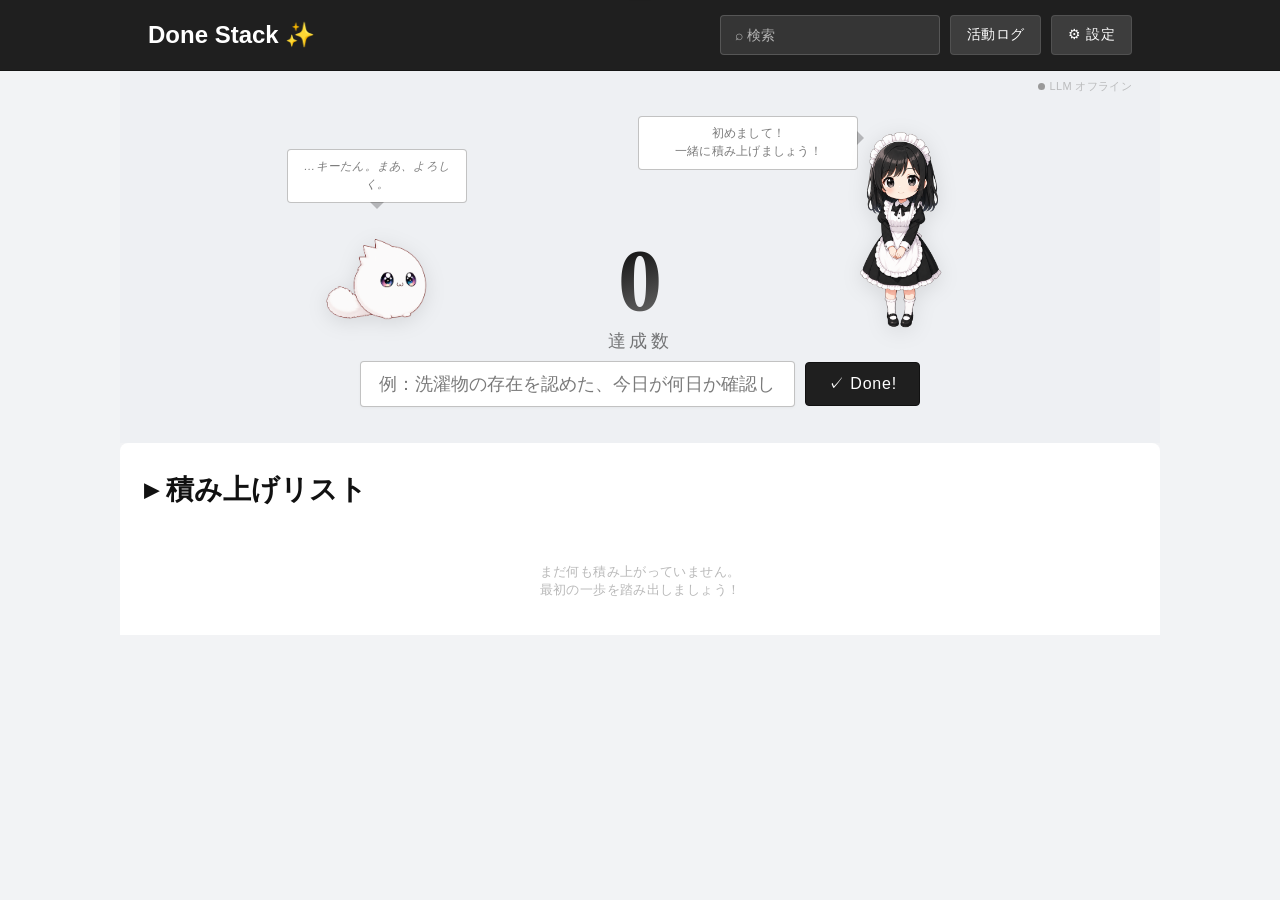
==== commit 885c22fe: "設定ページとDone日時編集を追加" ====
--- a/index.html
+++ b/index.html
@@ -24,22 +24,8 @@
       <form class="header-search" action="search.html" method="get" role="search">
         <input class="header-search-input" type="search" name="q" placeholder="検索" aria-label="Doneを検索" data-i18n-placeholder="search" data-i18n-aria-label="searchAria">
       </form>
-      <div class="header-menu">
-        <button class="menu-btn" id="menuBtn" data-i18n="settings">⚙ 設定</button>
-        <div class="menu-dropdown" id="menuDropdown">
-          <label class="menu-item menu-select-row">
-            <span data-i18n="language">言語</span>
-            <select class="menu-select" data-language-select>
-              <option value="ja" data-i18n="languageJa">日本語</option>
-              <option value="en" data-i18n="languageEn">English</option>
-            </select>
-          </label>
-          <a class="menu-item" href="history.html" data-i18n="activityLog">活動ログ</a>
-          <button class="menu-item" id="driveSyncBtn" data-i18n="syncDrive">Google Drive と同期</button>
-          <button class="menu-item" id="importCsvBtn" data-i18n="importCsv">CSV を読み込み</button>
-          <button class="menu-item" id="exportCsvBtn" data-i18n="exportCsv">CSV として出力</button>
-        </div>
-      </div>
+      <a class="menu-btn header-action" href="history.html" data-i18n="activityLog">活動ログ</a>
+      <a class="menu-btn header-action" href="settings.html" data-i18n="settings">⚙ 設定</a>
     </div>
   </div>
 </header>
@@ -105,6 +91,10 @@
   <div class="modal">
     <div class="modal-title" data-i18n="edit">▸ 編集</div>
     <div class="modal-date" id="modalDate"></div>
+    <label class="modal-field">
+      <span data-i18n="doneAt">Done日時</span>
+      <input class="modal-datetime" id="modalDoneAt" type="datetime-local">
+    </label>
     <textarea class="modal-textarea" id="modalInput" rows="3" maxlength="1024"></textarea>
     <div class="modal-btns">
       <button class="btn-del"    id="btnDel" data-i18n="delete">削除</button>
@@ -116,7 +106,6 @@
 
 <!-- マイルストーントースト -->
 <div class="toast" id="toast"></div>
-<input type="file" id="importCsvInput" accept=".csv,text/csv" hidden>
 
 <!-- ── スクリプト（依存順） ── -->
 <script src="js/storage.js"></script>
--- a/css/style.css
+++ b/css/style.css
@@ -558,6 +558,34 @@
 .modal-title { font-size: 10px; color: var(--text-muted); letter-spacing: 2px; text-transform: uppercase; margin-bottom: 14px; }
 .modal-date  { font-size: 11px; color: var(--text-muted); margin-bottom: 12px; }
 
+.modal-field {
+  display: grid;
+  gap: 6px;
+  margin-bottom: 12px;
+}
+
+.modal-field span {
+  color: var(--text-muted);
+  font-size: 12px;
+}
+
+.modal-datetime {
+  background: var(--surface-0);
+  border: 1px solid var(--border-hi);
+  border-radius: 4px;
+  color: var(--text);
+  font-family: inherit;
+  font-size: 14px;
+  min-height: 40px;
+  outline: none;
+  padding: 0 10px;
+}
+
+.modal-datetime:focus {
+  border-color: rgba(0,0,0,0.36);
+  box-shadow: 0 0 0 3px rgba(0,0,0,0.06);
+}
+
 .modal-textarea {
   width: 100%;
   background: var(--surface-1);
@@ -1482,6 +1510,90 @@
   padding: 0 2px;
 }
 
+/* ── 設定ページ ── */
+.settings-app {
+  padding-top: 26px;
+}
+
+.settings-panel {
+  margin-bottom: 16px;
+  padding: 18px;
+}
+
+.settings-row,
+.settings-section-head {
+  align-items: center;
+  display: flex;
+  gap: 16px;
+  justify-content: space-between;
+}
+
+.settings-row h2,
+.settings-section-head h2 {
+  font-size: 15px;
+  margin-bottom: 4px;
+}
+
+.settings-row p {
+  color: var(--text-muted);
+  font-size: 13px;
+  line-height: 1.6;
+}
+
+.settings-select {
+  min-width: 140px;
+}
+
+.settings-text-input {
+  background: var(--surface-0);
+  border: 1px solid var(--border-hi);
+  border-radius: 4px;
+  color: var(--text);
+  font-family: inherit;
+  font-size: 14px;
+  height: 40px;
+  min-width: 220px;
+  outline: none;
+  padding: 0 12px;
+}
+
+.settings-text-input:focus {
+  border-color: rgba(0,0,0,0.36);
+  box-shadow: 0 0 0 3px rgba(0,0,0,0.06);
+}
+
+#settingsItemCount {
+  color: var(--text-muted);
+  font-size: 12px;
+}
+
+.settings-actions {
+  display: grid;
+  gap: 8px;
+  margin-top: 14px;
+}
+
+.settings-action {
+  align-items: center;
+  background: var(--surface-0);
+  border: 1px solid var(--border-hi);
+  border-radius: 4px;
+  color: var(--text);
+  cursor: pointer;
+  display: flex;
+  font-family: inherit;
+  font-size: 14px;
+  justify-content: space-between;
+  min-height: 44px;
+  padding: 0 14px;
+  text-align: left;
+  text-decoration: none;
+}
+
+.settings-action:hover {
+  background: var(--surface-1);
+}
+
 /* ── LLM ステータス ── */
 .llm-status {
   display: flex;
@@ -1604,6 +1716,21 @@
     padding: 0 14px;
   }
 
+  .settings-row,
+  .settings-section-head {
+    align-items: stretch;
+    flex-direction: column;
+  }
+
+  .settings-select {
+    width: 100%;
+  }
+
+  .settings-text-input {
+    min-width: 0;
+    width: 100%;
+  }
+
   .done-item {
     min-height: 54px;
     padding: 10px 10px;
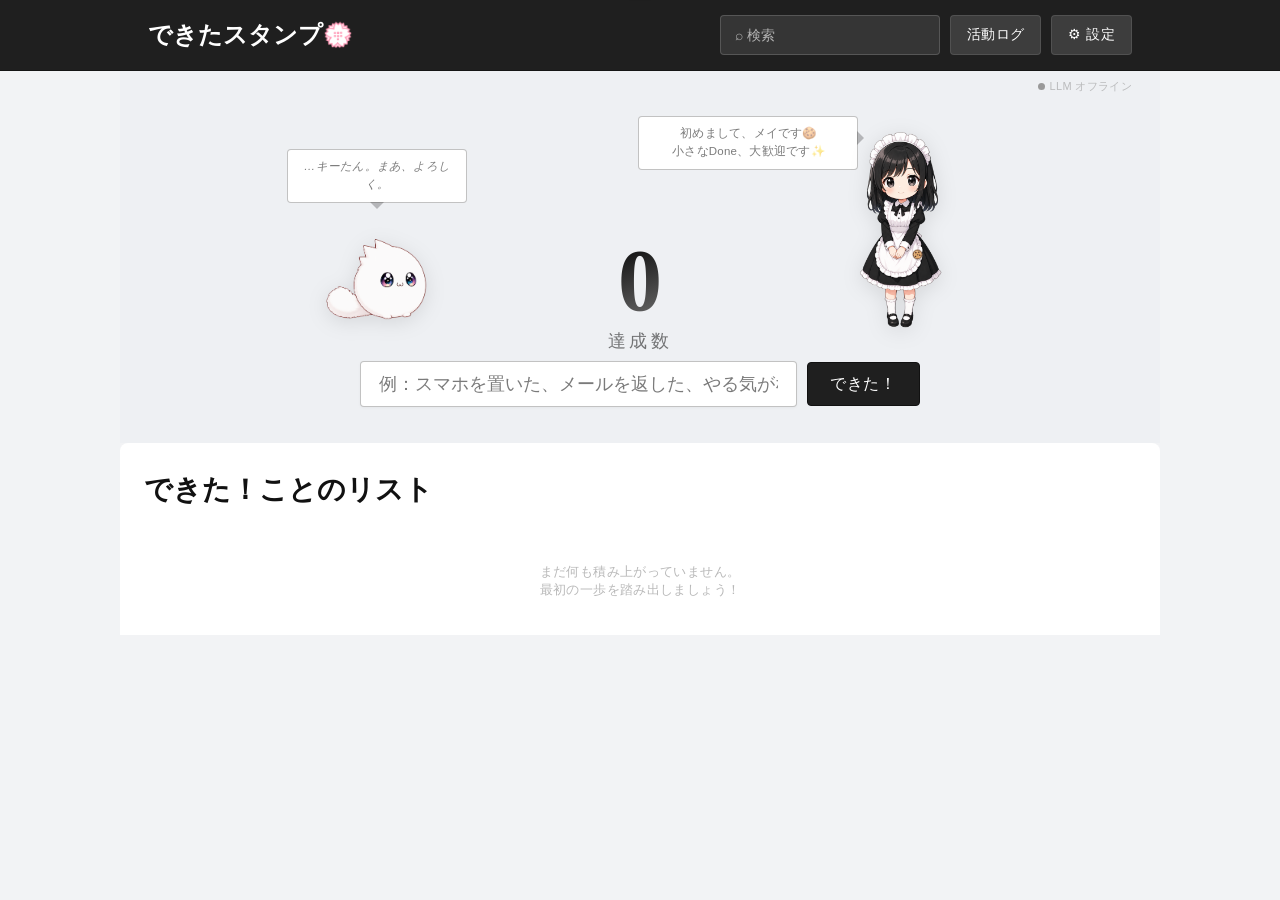
==== commit cea0bb4b: "紹介ページとキャラクター設定を更新" ====
--- a/index.html
+++ b/index.html
@@ -4,11 +4,11 @@
   <meta charset="UTF-8">
   <meta name="viewport" content="width=device-width, initial-scale=1.0, viewport-fit=cover">
   <meta http-equiv="Content-Security-Policy" content="default-src 'self'; script-src 'self' https://accounts.google.com https://apis.google.com https://content.googleapis.com; connect-src 'self' http://localhost:11434 http://127.0.0.1:11434 https://accounts.google.com https://apis.google.com https://www.googleapis.com https://content.googleapis.com; img-src 'self' data:; style-src 'self' 'unsafe-inline'; manifest-src 'self'; worker-src 'self'; frame-src https://accounts.google.com https://content.googleapis.com; object-src 'none'; base-uri 'self'; form-action 'self';">
-  <title>Done Stack ✨ 積み上げろ！</title>
+  <title data-i18n="homeTitle">できたスタンプ💮</title>
   <meta name="theme-color" content="#1f1f1f">
   <meta name="mobile-web-app-capable" content="yes">
   <meta name="apple-mobile-web-app-capable" content="yes">
-  <meta name="apple-mobile-web-app-title" content="Done Stack">
+  <meta name="apple-mobile-web-app-title" content="できたスタンプ💮">
   <meta name="apple-mobile-web-app-status-bar-style" content="black-translucent">
   <link rel="manifest" href="manifest.json">
   <link rel="apple-touch-icon" href="img/icons/apple-touch-icon.png">
@@ -19,7 +19,7 @@
 
 <header class="app-header">
   <div class="header-inner">
-    <span class="header-title">Done Stack ✨</span>
+    <span class="header-title" data-i18n="appName">できたスタンプ💮</span>
     <div class="header-tools">
       <form class="header-search" action="search.html" method="get" role="search">
         <input class="header-search-input" type="search" name="q" placeholder="検索" aria-label="Doneを検索" data-i18n-placeholder="search" data-i18n-aria-label="searchAria">
@@ -54,9 +54,9 @@
 
     <!-- 右：メイドさん -->
     <div class="char-col maid-char-col">
-      <div class="bubble maid-bubble" id="maidBubble">今日も一緒に頑張りましょう！</div>
+      <div class="bubble maid-bubble" id="maidBubble">今日も小さく積んでいきましょう🍪</div>
       <div class="maid-avatar" id="maidAvatar">
-        <img class="char-img maid-img" id="maidImage" src="img/maid/maid-idle.png" alt="黒髪セミロングでホワイトブリムをつけたデフォルメメイドキャラクター" width="185" height="260">
+        <img class="char-img maid-img" id="maidImage" src="img/maid/maid-idle.png" alt="エプロンに小さなクッキー型ワッペンをつけたメイドキャラクターのメイさん" width="185" height="260">
       </div>
     </div>
 
@@ -68,14 +68,14 @@
     <div class="input-row">
       <input type="text" id="doneInput" class="done-input"
         placeholder="例：スマホを置いた、深呼吸した" maxlength="200">
-      <button id="doneBtn" class="done-btn" data-i18n="doneButton">✓ Done!</button>
+      <button id="doneBtn" class="done-btn" data-i18n="doneButton">できた！</button>
     </div>
   </div>
 
   <!-- ── Doneリスト ── -->
   <div class="list-wrap">
     <div class="list-header">
-      <div class="list-title" data-i18n="listTitle">▸ 積み上げリスト</div>
+    <div class="list-title" data-i18n="listTitle">できた！ことのリスト</div>
       <div class="list-count" id="listCount"></div>
     </div>
     <div class="done-list" id="doneList">
--- a/css/style.css
+++ b/css/style.css
@@ -11,6 +11,7 @@
   --border:      rgba(0,0,0,0.10);
   --border-hi:   rgba(0,0,0,0.24);
   --text:        #111111;
+  --text-sub:    rgba(0,0,0,0.72);
   --text-muted:  rgba(0,0,0,0.52);
   --text-dim:    rgba(0,0,0,0.28);
   --black:       #1f1f1f;
@@ -700,6 +701,19 @@
   mix-blend-mode: screen;
 }
 
+.done-stamp-particle {
+  position: fixed;
+  pointer-events: none;
+  z-index: 302;
+  font-size: 42px;
+  line-height: 1;
+  transform: translate(-50%, -50%) scale(0.35) rotate(var(--start-rotate, -6deg));
+  transform-origin: center;
+  animation: doneStampPop 1s cubic-bezier(0.16, 0.9, 0.25, 1) forwards;
+  filter: drop-shadow(0 4px 8px rgba(160, 30, 70, 0.22));
+  will-change: transform, opacity;
+}
+
 @keyframes lightBurst {
   0% {
     opacity: 0;
@@ -712,6 +726,25 @@
   100% {
     opacity: 0;
     transform: translate(calc(var(--dx) - 50%), calc(var(--dy) - 50%)) scale(0.55);
+  }
+}
+
+@keyframes doneStampPop {
+  0% {
+    opacity: 0;
+    transform: translate(-50%, -50%) scale(0.35) rotate(var(--start-rotate, -6deg));
+  }
+  18% {
+    opacity: 1;
+    transform: translate(-50%, -64%) scale(1.28) rotate(calc(var(--start-rotate, -6deg) + 8deg));
+  }
+  58% {
+    opacity: 1;
+    transform: translate(-50%, -76%) scale(1) rotate(calc(var(--start-rotate, -6deg) - 3deg));
+  }
+  100% {
+    opacity: 0;
+    transform: translate(-50%, -108%) scale(0.72) rotate(calc(var(--start-rotate, -6deg) + 14deg));
   }
 }
 
@@ -1594,6 +1627,167 @@
   background: var(--surface-1);
 }
 
+.settings-link-action {
+  flex-shrink: 0;
+  min-width: 168px;
+}
+
+.settings-link-group {
+  display: grid;
+  flex-shrink: 0;
+  gap: 8px;
+  min-width: 190px;
+}
+
+/* ── 紹介ページ ── */
+.about-app {
+  padding-top: 26px;
+}
+
+.about-hero {
+  align-items: center;
+  display: grid;
+  gap: 28px;
+  grid-template-columns: minmax(0, 1fr) 220px;
+  margin-bottom: 18px;
+  min-height: 320px;
+  padding: 22px 0 12px;
+}
+
+.about-hero-copy h1 {
+  font-family: Georgia, 'Times New Roman', 'Yu Mincho', 'YuMincho', 'Hiragino Mincho ProN', serif;
+  font-size: 42px;
+  line-height: 1.15;
+  margin-bottom: 16px;
+  max-width: 760px;
+}
+
+.about-hero-copy p {
+  color: var(--text-sub);
+  font-size: 15px;
+  line-height: 1.9;
+  max-width: 720px;
+}
+
+.about-actions {
+  display: flex;
+  flex-wrap: wrap;
+  gap: 10px;
+  margin-top: 22px;
+}
+
+.about-inline-actions {
+  margin-top: 16px;
+}
+
+.about-primary-link,
+.about-secondary-link {
+  align-items: center;
+  border-radius: 4px;
+  display: inline-flex;
+  font-size: 14px;
+  justify-content: center;
+  min-height: 42px;
+  padding: 0 18px;
+  text-decoration: none;
+}
+
+.about-primary-link {
+  background: var(--black);
+  color: #fff;
+}
+
+.about-secondary-link {
+  background: var(--surface-0);
+  border: 1px solid var(--border-hi);
+  color: var(--text);
+}
+
+.about-mascot-wrap {
+  align-items: flex-end;
+  display: flex;
+  justify-content: center;
+  min-height: 230px;
+}
+
+.about-mascot {
+  filter: drop-shadow(0 12px 16px rgba(0,0,0,0.14));
+  max-height: 210px;
+  max-width: 100%;
+  object-fit: contain;
+}
+
+.about-grid {
+  display: grid;
+  gap: 14px;
+  grid-template-columns: repeat(2, minmax(0, 1fr));
+  margin-bottom: 16px;
+}
+
+.about-card,
+.about-wide-panel {
+  padding: 18px;
+}
+
+.about-card h2,
+.about-wide-panel h2 {
+  font-size: 17px;
+  margin-bottom: 10px;
+}
+
+.about-card p,
+.about-wide-panel p,
+.about-list {
+  color: var(--text-sub);
+  font-size: 14px;
+  line-height: 1.8;
+}
+
+.about-list {
+  margin: 0;
+  padding-left: 18px;
+}
+
+.about-list li + li {
+  margin-top: 6px;
+}
+
+.about-wide-panel {
+  margin-bottom: 16px;
+}
+
+.about-example-cloud {
+  display: flex;
+  flex-wrap: wrap;
+  gap: 8px;
+  margin-top: 14px;
+}
+
+.about-example-cloud span {
+  background: var(--surface-1);
+  border: 1px solid var(--border);
+  border-radius: 4px;
+  color: var(--text);
+  font-size: 13px;
+  line-height: 1.5;
+  padding: 7px 10px;
+}
+
+.privacy-policy h2 {
+  font-size: 15px;
+  margin: 22px 0 8px;
+}
+
+.privacy-policy h2:first-of-type {
+  margin-top: 0;
+}
+
+.privacy-policy a {
+  color: var(--text);
+  text-decoration: underline;
+  text-underline-offset: 3px;
+}
+
 /* ── LLM ステータス ── */
 .llm-status {
   display: flex;
@@ -1731,6 +1925,48 @@
     width: 100%;
   }
 
+  .settings-link-action {
+    min-width: 0;
+    width: 100%;
+  }
+
+  .settings-link-group {
+    min-width: 0;
+    width: 100%;
+  }
+
+  .about-app {
+    padding-top: 18px;
+  }
+
+  .about-hero {
+    gap: 16px;
+    grid-template-columns: 1fr;
+    min-height: 0;
+    padding-top: 10px;
+  }
+
+  .about-hero-copy h1 {
+    font-size: 31px;
+  }
+
+  .about-hero-copy p {
+    font-size: 14px;
+  }
+
+  .about-mascot-wrap {
+    min-height: 118px;
+    order: -1;
+  }
+
+  .about-mascot {
+    max-height: 118px;
+  }
+
+  .about-grid {
+    grid-template-columns: 1fr;
+  }
+
   .done-item {
     min-height: 54px;
     padding: 10px 10px;
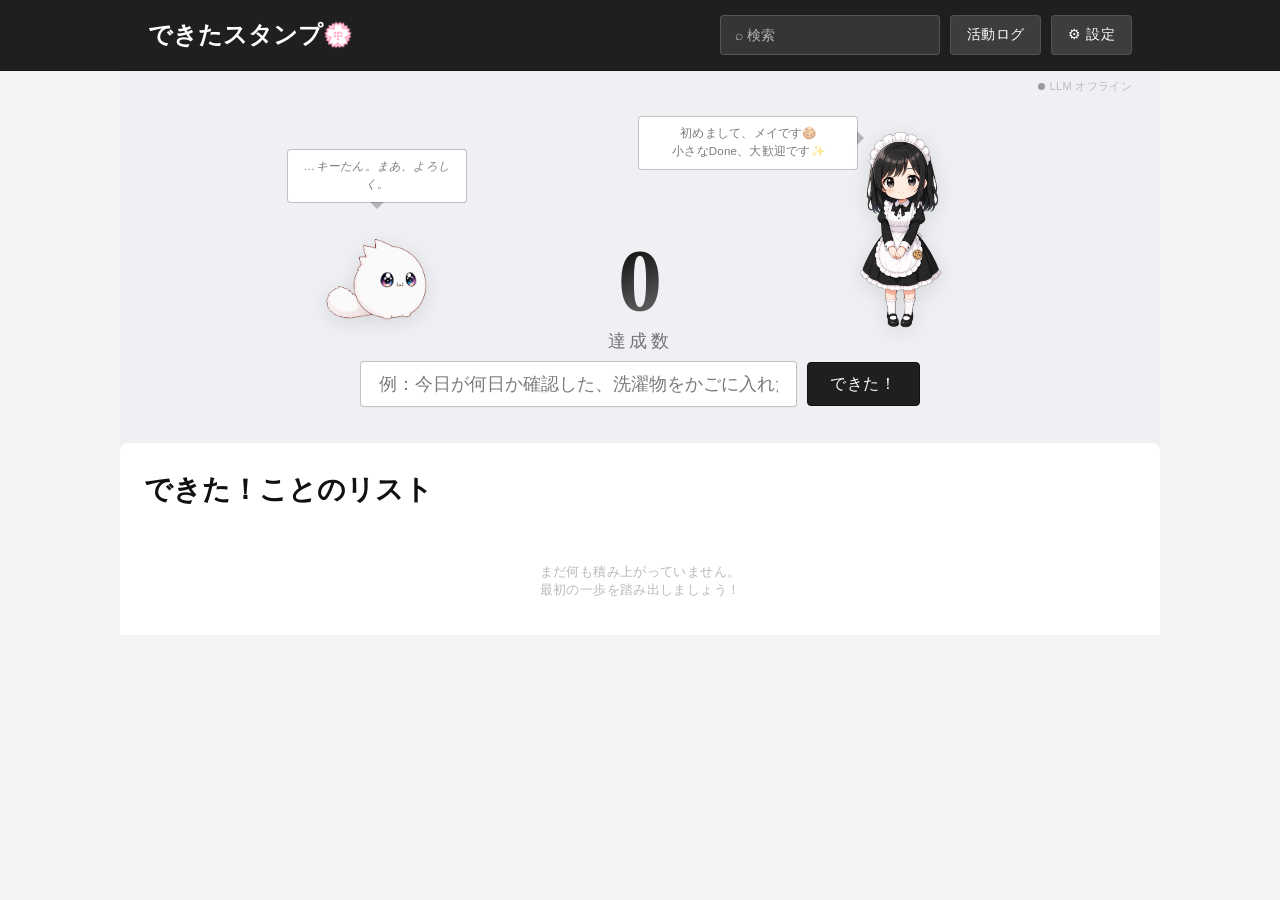
==== commit 6ea93b5b: "同期デバッグとレスポンシブ表示を改善" ====
--- a/index.html
+++ b/index.html
@@ -24,8 +24,14 @@
       <form class="header-search" action="search.html" method="get" role="search">
         <input class="header-search-input" type="search" name="q" placeholder="検索" aria-label="Doneを検索" data-i18n-placeholder="search" data-i18n-aria-label="searchAria">
       </form>
-      <a class="menu-btn header-action" href="history.html" data-i18n="activityLog">活動ログ</a>
-      <a class="menu-btn header-action" href="settings.html" data-i18n="settings">⚙ 設定</a>
+      <a class="menu-btn header-action" href="history.html" aria-label="活動ログ">
+        <span class="header-action-full" data-i18n="activityLog">活動ログ</span>
+        <span class="header-action-short" data-i18n="activityLogShort">ログ</span>
+      </a>
+      <a class="menu-btn header-action" href="settings.html" aria-label="設定">
+        <span class="header-action-full" data-i18n="settings">⚙ 設定</span>
+        <span class="header-action-short" data-i18n="settingsShort">⚙</span>
+      </a>
     </div>
   </div>
 </header>
--- a/css/style.css
+++ b/css/style.css
@@ -95,6 +95,7 @@
 .header-search {
   display: flex;
   align-items: center;
+  flex: 0 1 220px;
   gap: 6px;
   min-width: 0;
 }
@@ -140,6 +141,10 @@
   transition: border-color 0.2s, color 0.2s;
 }
 .menu-btn:hover { border-color: rgba(0,0,0,0.3); color: var(--text); }
+
+.header-action-short {
+  display: none;
+}
 
 .menu-dropdown {
   display: none;
@@ -218,7 +223,9 @@
   display: flex;
   flex-direction: column;
   align-items: center;
+  justify-content: flex-end;
   gap: 10px;
+  min-height: 0;
 }
 
 /* ── 吹き出し ── */
@@ -304,8 +311,10 @@
   width: auto;
   max-width: 100%;
   object-fit: contain;
+  object-position: bottom center;
   filter: drop-shadow(0 4px 10px rgba(0,0,0,0.10));
   transition: transform 0.3s;
+  transform-origin: bottom center;
 }
 
 .mascot-img {
@@ -318,8 +327,12 @@
 }
 
 .maid-avatar {
+  align-items: flex-end;
+  display: flex;
+  justify-content: center;
   position: relative;
-  width: fit-content;
+  height: 260px;
+  width: 185px;
 }
 
 /* ── カウンター ── */
@@ -908,6 +921,11 @@
   height: 205px;
 }
 
+.maid-avatar {
+  height: 205px;
+  width: 146px;
+}
+
 .counter-col {
   padding-bottom: 0;
   transform: translateY(26px);
@@ -1788,6 +1806,13 @@
   text-underline-offset: 3px;
 }
 
+.policy-link-list {
+  display: grid;
+  gap: 8px;
+  margin: 10px 0 0;
+  padding-left: 20px;
+}
+
 /* ── LLM ステータス ── */
 .llm-status {
   display: flex;
@@ -1817,6 +1842,26 @@
 .llm-status[data-state="off"]      .llm-label { color: #999; }
 
 /* ── レスポンシブ ── */
+@media (max-width: 760px) {
+  .header-search {
+    flex: 1 1 150px;
+  }
+
+  .header-action-full {
+    display: none;
+  }
+
+  .header-action-short {
+    display: inline;
+  }
+
+  .header-tools .menu-btn {
+    flex-shrink: 0;
+    padding-left: 12px;
+    padding-right: 12px;
+  }
+}
+
 @media (max-width: 560px) {
   body {
     background: #eef0f3;
@@ -1869,6 +1914,7 @@
   .bubble { max-width: 118px; font-size: 10.5px; }
   .mascot-img { height: 92px; transform: translateY(8px); }
   .maid-img { height: 128px; }
+  .maid-avatar { height: 128px; width: 91px; }
 
   .counter-label {
     font-size: 13px;
